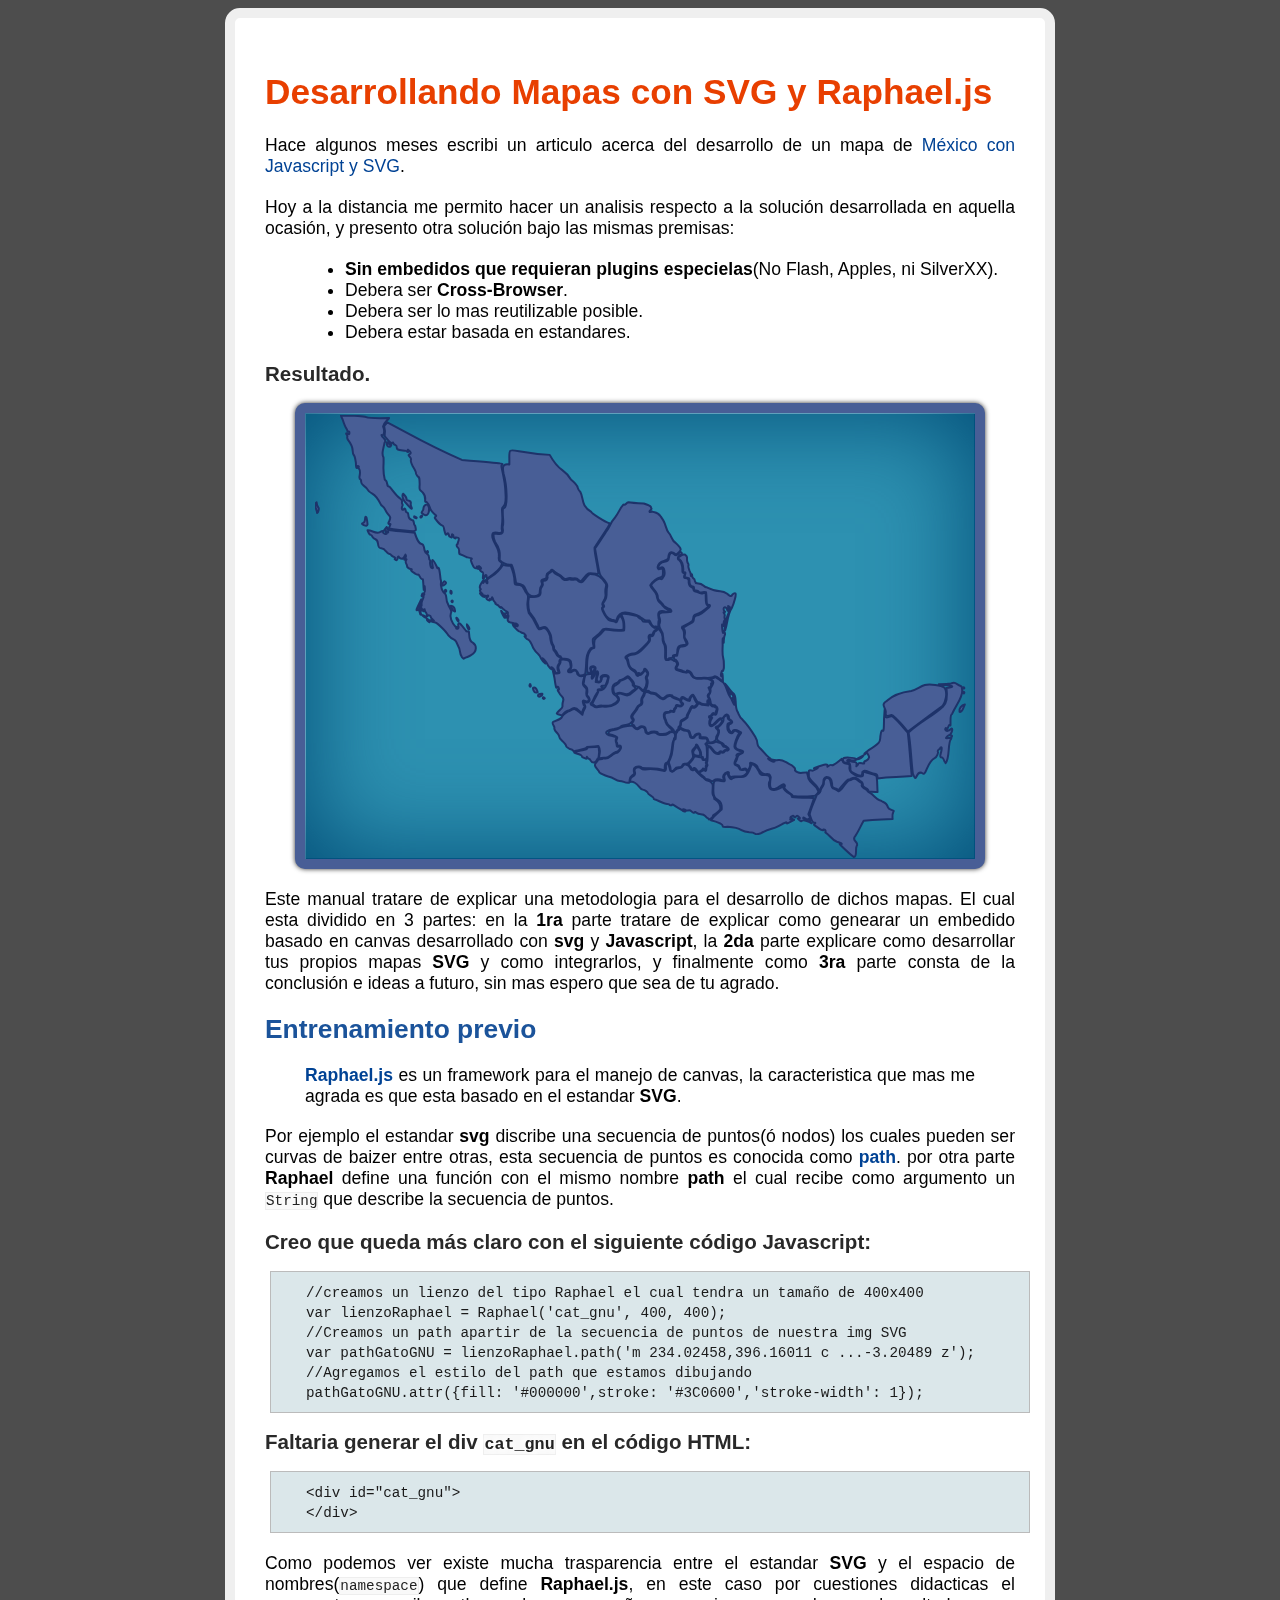
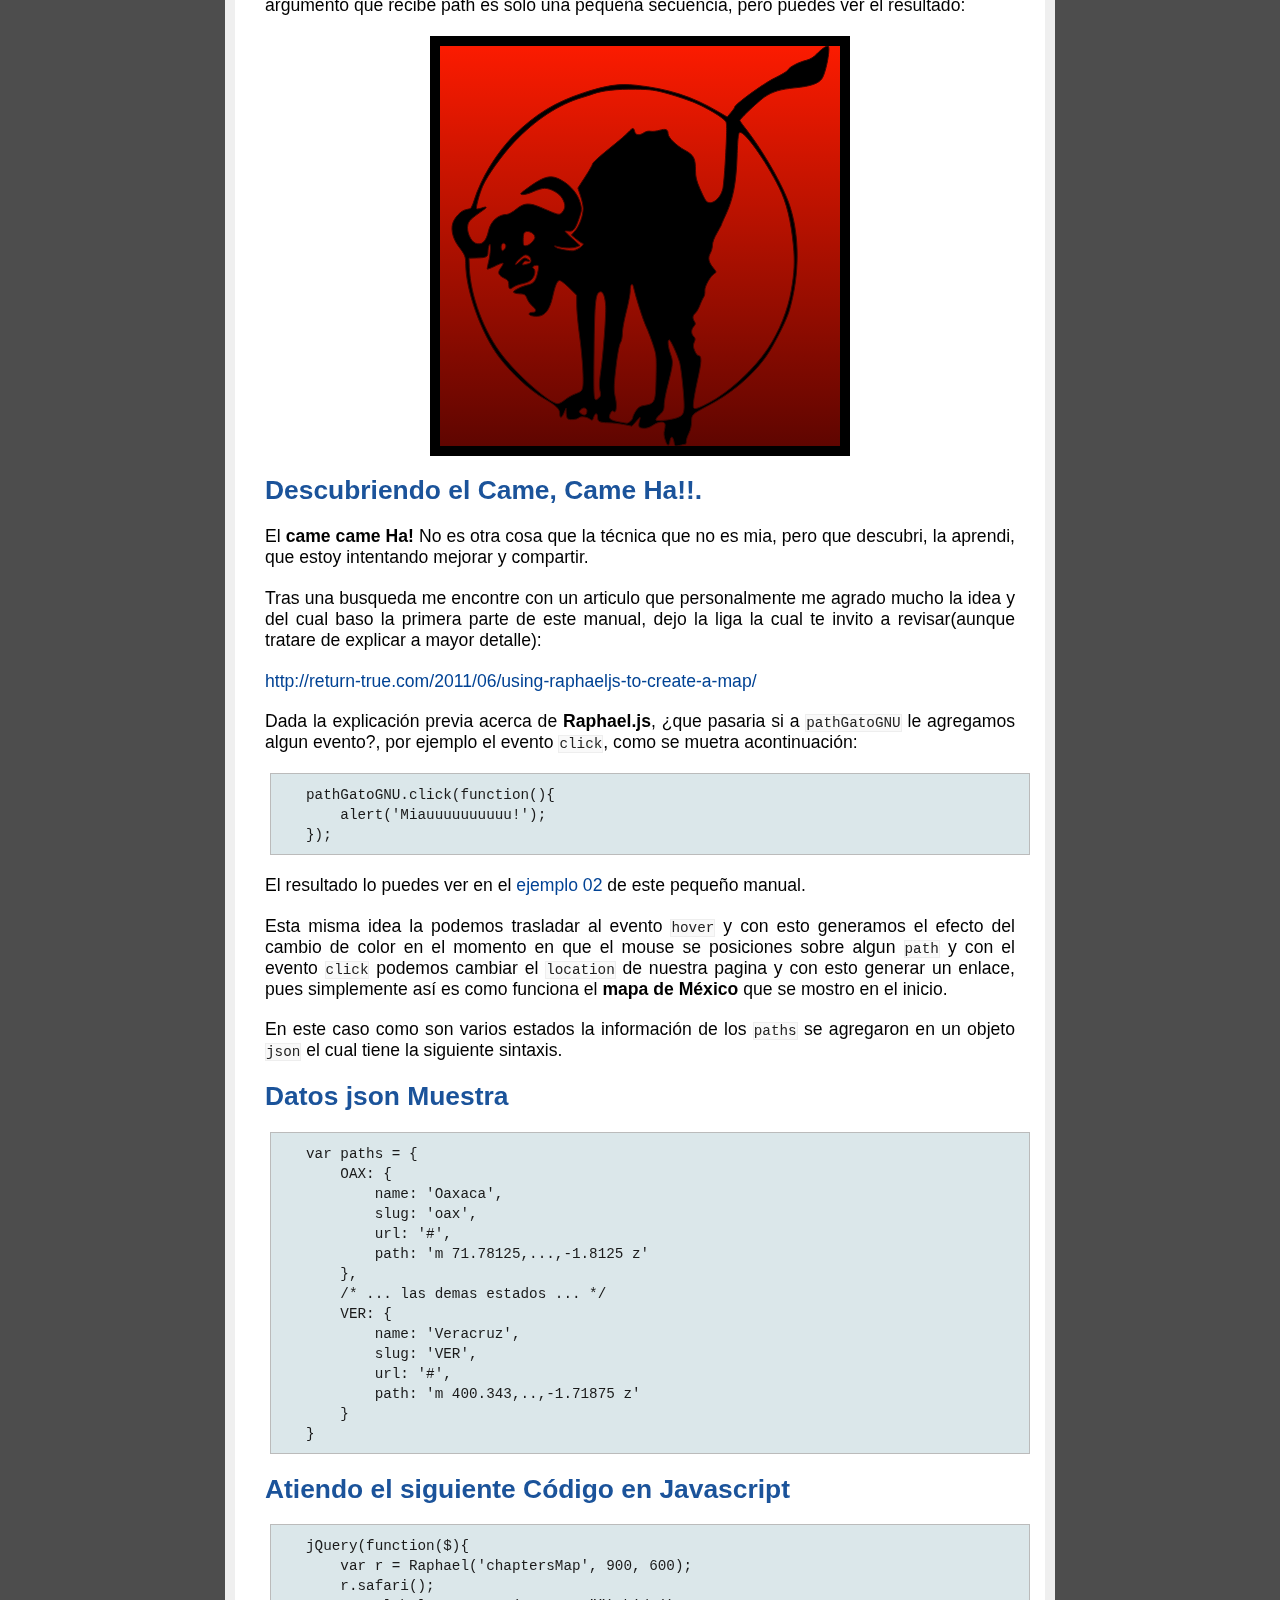
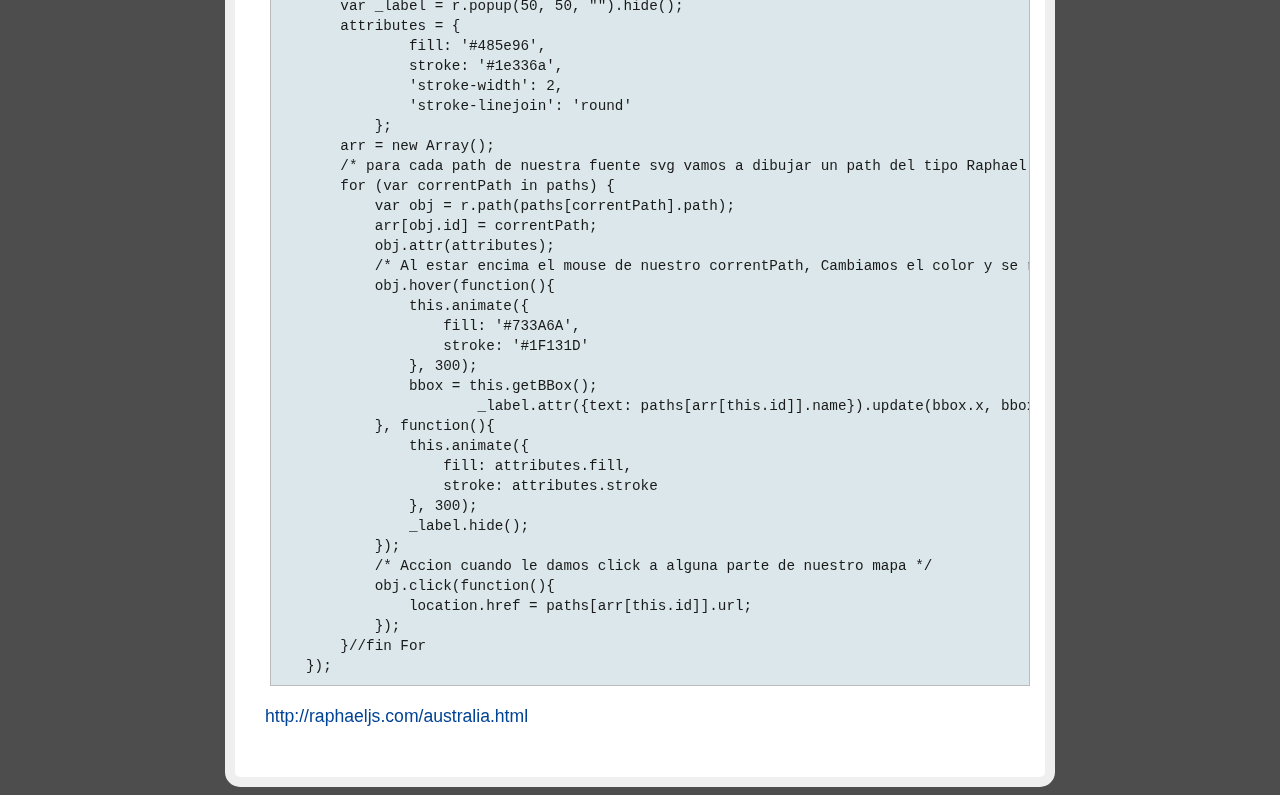
==== index.html @ c2be8119 "Empezando a redactar el manual" ====
<!DOCTYPE html>
<html>
<title>Haciendo mapas con SVG y Raphael.js</title>
<script type="text/javascript" src="js/jquery.min.js"></script>
<script type="text/javascript" src="js/raphael-min.js"></script>
<link rel="stylesheet" type="text/css" media="all" href="css/style.css" />
<!-- Mapa México -->
<script type="text/javascript" src="ejem01_map_mx/paths_mexico.js"></script>
<script type="text/javascript" src="ejem01_map_mx/init_mexico.js"></script>
<link rel="stylesheet" type="text/css" media="all" href="ejem01_map_mx/mapa_mexico.css" />

<!-- Animacion del gato -->
<script type="text/javascript" src="./ejemplo02/cat_gnu.js"></script>
<link rel="stylesheet" type="text/css" media="all" href="./ejemplo02/cat_gnu.css" />

</head>
<body>
<div id='content'>
<h1>Desarrollando Mapas con SVG y Raphael.js</h1>

<p>Hace algunos meses escribi un articulo acerca del desarrollo de un mapa de <a href="http://fitorec.wordpress.com/2011/04/11/mapa-de-mexico-con-svg-y-javascript-empotrado-en-html/">México con Javascript y SVG</a>.</p>

<p>Hoy a la distancia me permito hacer un analisis respecto a la solución desarrollada en aquella ocasión, y presento otra solución bajo las mismas premisas:</p>

<ul>
<li><strong>Sin embedidos que requieran plugins especielas</strong>(No Flash, Apples, ni SilverXX).</li>
<li>Debera ser <strong>Cross-Browser</strong>.</li>
<li>Debera ser lo mas reutilizable posible.</li>
<li>Debera estar basada en estandares.</li>
</ul>

<h3>Resultado.</h3>

<div id="mapa_mexico">
    <div id="chaptersMap">
    </div>
</div>

<p>Este manual tratare de explicar una metodologia para el desarrollo de dichos mapas. El cual esta dividido en 3 partes: en la <strong>1ra</strong> parte tratare de explicar como genearar un embedido basado en canvas desarrollado con <strong>svg</strong> y <strong>Javascript</strong>, la <strong>2da</strong> parte explicare como desarrollar tus propios mapas <strong>SVG</strong> y como integrarlos, y finalmente como <strong>3ra</strong> parte consta de la conclusión e ideas a futuro, sin mas espero que sea de tu agrado.</p>

<h2>Entrenamiento previo</h2>

<blockquote>
  <p><a href="http://raphaeljs.com/"><strong>Raphael.js</strong></a> es un framework para el manejo de canvas, la caracteristica  que mas me agrada es que esta basado en el estandar <strong>SVG</strong>.</p>
</blockquote>

<p>Por ejemplo el estandar <strong>svg</strong> discribe una secuencia de puntos(ó nodos) los cuales pueden ser curvas de baizer entre otras, esta secuencia de puntos es conocida como <a href="http://w3c.com/svg/path"><strong>path</strong></a>. por otra parte <strong>Raphael</strong> define una función con el mismo nombre <strong>path</strong> el cual recibe como argumento un <code>String</code> que describe la secuencia de puntos.</p>

<h3>Creo que queda más claro con el siguiente código Javascript:</h3>

<pre><code>//creamos un lienzo del tipo Raphael el cual tendra un tamaño de 400x400
var lienzoRaphael = Raphael('cat_gnu', 400, 400);
//Creamos un path apartir de la secuencia de puntos de nuestra img SVG
var pathGatoGNU = lienzoRaphael.path('m 234.02458,396.16011 c ...-3.20489 z');
//Agregamos el estilo del path que estamos dibujando
pathGatoGNU.attr({fill: '#000000',stroke: '#3C0600','stroke-width': 1});
</code></pre>

<h3>Faltaria generar el div <code>cat_gnu</code> en el código HTML:</h3>

<pre><code>&lt;div id="cat_gnu"&gt;
&lt;/div&gt;
</code></pre>

<p>Como podemos ver existe mucha trasparencia entre el estandar <strong>SVG</strong> y el espacio de nombres(<code>namespace</code>) que define <strong>Raphael.js</strong>, en este caso por cuestiones didacticas el argumento que recibe path es solo una pequeña secuencia, pero puedes ver el resultado:</p>

<div id="cat_gnu">
</div>

<h2>Descubriendo el Came, Came Ha!!.</h2>

<p>El <strong>came came Ha!</strong> No es otra cosa que la técnica que no es mia, pero  que descubri, la aprendi, que estoy intentando mejorar y compartir.</p>

<p>Tras una busqueda me encontre con un articulo que personalmente me agrado mucho la idea y del cual baso la primera parte de este manual, dejo la liga la cual te invito a revisar(aunque tratare de explicar a mayor detalle):</p>

<p><a href="http://return-true.com/2011/06/using-raphaeljs-to-create-a-map/">http://return-true.com/2011/06/using-raphaeljs-to-create-a-map/</a></p>

<p>Dada la explicación previa acerca de <strong>Raphael.js</strong>, ¿que pasaria si a <code>pathGatoGNU</code> le agregamos algun evento?, por ejemplo el evento <code>click</code>, como se muetra acontinuación:</p>

<pre><code>pathGatoGNU.click(function(){
    alert('Miauuuuuuuuuu!');
});
</code></pre>

<p>El resultado lo puedes ver en el <a href="./ejemplo02/index.html">ejemplo 02</a> de este pequeño manual.</p>

<p>Esta misma idea la podemos trasladar al evento <code>hover</code> y con esto generamos el efecto del cambio de color en el momento en que el mouse se posiciones sobre algun <code>path</code> y con el evento <code>click</code> podemos cambiar el <code>location</code> de nuestra pagina y con esto generar un enlace, pues simplemente así es como funciona el <strong>mapa de México</strong> que se mostro en el inicio.</p>

<p>En este caso como son varios estados la información de los <code>paths</code> se agregaron en un objeto <code>json</code> el cual tiene la siguiente sintaxis.</p>

<h2>Datos json Muestra</h2>

<pre><code>var paths = {
    OAX: {
        name: 'Oaxaca',
        slug: 'oax',
        url: '#',
        path: 'm 71.78125,...,-1.8125 z'
    },
    /* ... las demas estados ... */
    VER: {
        name: 'Veracruz',
        slug: 'VER',
        url: '#',
        path: 'm 400.343,..,-1.71875 z'
    }
}
</code></pre>

<h2>Atiendo el siguiente Código en Javascript</h2>

<pre><code>jQuery(function($){
    var r = Raphael('chaptersMap', 900, 600);
    r.safari();
    var _label = r.popup(50, 50, "").hide();
    attributes = {
            fill: '#485e96',
            stroke: '#1e336a',
            'stroke-width': 2,
            'stroke-linejoin': 'round'
        };
    arr = new Array();
    /* para cada path de nuestra fuente svg vamos a dibujar un path del tipo Raphael */
    for (var correntPath in paths) {
        var obj = r.path(paths[correntPath].path);
        arr[obj.id] = correntPath;
        obj.attr(attributes);
        /* Al estar encima el mouse de nuestro correntPath, Cambiamos el color y se restablece cuando se deja */
        obj.hover(function(){
            this.animate({
                fill: '#733A6A',
                stroke: '#1F131D'
            }, 300);
            bbox = this.getBBox();
                    _label.attr({text: paths[arr[this.id]].name}).update(bbox.x, bbox.y + bbox.height/2, bbox.width).toFront().show();
        }, function(){
            this.animate({
                fill: attributes.fill,
                stroke: attributes.stroke
            }, 300);
            _label.hide();
        });
        /* Accion cuando le damos click a alguna parte de nuestro mapa */
        obj.click(function(){
            location.href = paths[arr[this.id]].url;
        });
    }//fin For
});
</code></pre>

<p><a href="http://raphaeljs.com/australia.html">http://raphaeljs.com/australia.html</a></p>

</div>
</body>
</html>
---- css/style.css ----
html, address,
blockquote,
body, dd, div,
dl, dt, fieldset, form,
frame, frameset,
h1, h2, h3, h4,
h5, h6, noframes,
ol, p, ul, center,
dir, hr, menu, pre   { display: block; unicode-bidi: embed }
li              { display: list-item }
head            { display: none }
table           { display: table }
tr              { display: table-row }
thead           { display: table-header-group }
tbody           { display: table-row-group }
tfoot           { display: table-footer-group }
col             { display: table-column }
colgroup        { display: table-column-group }
td, th          { display: table-cell }
caption         { display: table-caption }
th              { font-weight: bolder; text-align: center }
caption         { text-align: center }
body            { margin: 8px }
h1              { font-size: 2em; margin: .67em 0 }
h2              { font-size: 1.5em; margin: .75em 0 }
h3              { font-size: 1.17em; margin: .83em 0 }
h4, p,
blockquote, ul,
fieldset, form,
ol, dl, dir,
menu            { margin: 1.12em 0 }
h5              { font-size: .83em; margin: 1.5em 0 }
h6              { font-size: .75em; margin: 1.67em 0 }
h1, h2, h3, h4,
h5, h6, b,
strong          { font-weight: bolder }
blockquote      { margin-left: 40px; margin-right: 40px }
i, cite, em,
var, address    { font-style: italic }
pre, tt, code,
kbd, samp       { font-family: monospace }
pre             { white-space: pre }
button, textarea,
input, select   { display: inline-block }
big             { font-size: 1.17em }
small, sub, sup { font-size: .83em }
sub             { vertical-align: sub }
sup             { vertical-align: super }
table           { border-spacing: 2px; }
thead, tbody,
tfoot           { vertical-align: middle }
td, th, tr      { vertical-align: inherit }
s, strike, del  { text-decoration: line-through }
hr              { border: 1px inset }
ol, ul, dir,
menu, dd        { margin-left: 40px }
ol              { list-style-type: decimal }
ol ul, ul ol,
ul ul, ol ol    { margin-top: 0; margin-bottom: 0 }
u, ins          { text-decoration: underline }
br:before       { content: "\A"; white-space: pre-line }
center          { text-align: center }
:link, :visited { text-decoration: none }
:focus          { outline: thin dotted invert }

/* Begin bidirectionality settings (do not change) */
BDO[DIR="ltr"]  { direction: ltr; unicode-bidi: bidi-override }
BDO[DIR="rtl"]  { direction: rtl; unicode-bidi: bidi-override }

*[DIR="ltr"]    { direction: ltr; unicode-bidi: embed }
*[DIR="rtl"]    { direction: rtl; unicode-bidi: embed }

@media print {
  h1            { page-break-before: always }
  h1, h2, h3,
  h4, h5, h6    { page-break-after: avoid }
  ul, ol, dl    { page-break-before: avoid }
}

/* @group Reset */
body{
	background: #4D4D4D;
	color: #000;
	font-family: rial,helvetica,sans-serif;
	font-size: 1.1em;
	text-align: justify;
	width: 95% ;
	margin-left: auto ;
	margin-right: auto ;
}
a{
	text-decoration: none;
	color: #004294;
}
a:hover{
	color: #942500;
}
h1,h2,h3,h4,h5,h6 {
	font-family: sans-serif;
	color: #E83F00;
	text-shadow: #FFF 3px 3px 5px, #FFF -3px -3px 5px;
}

h2 {
	color: #1B539A;
}

h3,h4,h5,h6{
	color: #292929;
}
/* #----------------- */
del{
	color: #BFBFBF; 
}
cite{
	color: #4D4D4D;
	background: #FFFDD1;
	font-family: sans-serif;
}
p{
	text-align: justify;
}
em{
	background: RGBA(255,255,255,0.2);
	padding: 0 5px 0 5px;
	color: #111;
}

/* -------------------------class of pre-format--------------------------------- */
pre{
  background: #DBE7EA;
  font-family:"Bitstream Vera Sans Mono",Monaco,"Lucida Console",monospace;
  margin: 10px 5px;
  padding:10px 10px 10px 35px;
  color: #1A1A1A;
  border: 1px solid #bbb;
  width: 95%;
  overflow: auto;
  white-space: pre;
}
pre:hover{
	background-color: #d6f1f9;
}

.shellcode {
  background: #1A1A1A;
  color: #00FF08;
}
.shellcode:hover {
  background: #101010;
  color: #61FF00;
}

.php {
  background: #F3F3F3;
  color: #1A1A1A;
}
.php:hover{ background-color: white }

div#content{
	width: 750px;
	margin: auto;
	background: #fff;
	padding: 30px;
	-moz-border-radius: 15px;
	border-radius: 15px;
	border: 10px #efefef solid;
}

.get-code {
	font-size: 1.5em;
	padding: 0.2em 1em 0.2em 1em;
	text-align: center;
	color: #FFF;
	text-decoration:none;
	cursor:pointer;
	border-radius:5px;
	-moz-border-radius:5px;
	-webkit-border-radius:5px;
	border: #FFF 1px solid;
	border-bottom-color: #ccc;
	-moz-box-shadow: 0 0 7px #bbb;
	-webkit-box-shadow: 0 0 7px #bbb;
	box-shadow: 0 0 7px #bbb;
	text-shadow: -1px -1px 20px #004910, 1px 1px 1px #053A0F,-1px -1px 1px #053A0F;
	background-color:#14A22E;
	background: -moz-linear-gradient(100% 100% 135deg, #14A22E, #0EC423);
	background: -webkit-gradient(linear, 0% 0%, 0% 100%, from(#14A22E), to(#0EC423));
}
.get-code:hover {
	color:white;
	text-shadow: -1px -1px 20px #7C0000, 1px 1px 1px #D90900,-1px -1px 1px #D90900;
	background-color:#FF4B42;
	background: -moz-linear-gradient(100% 100% 135deg, #FF4B42, #ff5f57);
	background: -webkit-gradient(linear, 0% 0%, 0% 100%, from(#C1C1C1), to(#eaeaea));
}
p code, h2 code,h3 code,h4 code,h5 code,h6 code{
	background:#f9f9f9;
	border:1px solid #eee;
	color:#222;
}
---- ejem01_map_mx/mapa_mexico.css ----
#mapa_mexico {
	border:10px solid #485e96;
	background: #2d91b1;
	filter: progid:DXImageTransform.Microsoft.gradient( startColorstr='#FF5000', endColorstr='#C01106',GradientType=0 );
	-webkit-box-shadow:inset 0 0px 100px #004B75,inset 0 1px 0 #BAEFFF,inset 1px 0 0 #BAEFFF,inset 0 -1px 0 #056093,inset -1px 0 0 #056093,0 0 5px #333;
	-moz-box-shadow:inset 0 0px 100px #004B75,inset 0 1px 0 #BAEFFF,inset 1px 0 0 #BAEFFF,inset 0 -1px 0 #056093,inset -1px 0 0 #056093,0 0 5px red;
	-ms-box-shadow:inset 0 0px 100px #004B75,inset 0 1px 0 #BAEFFF,inset 1px 0 0 #BAEFFF,inset 0 -1px 0 #056093,inset -1px 0 0 #056093,0 0 5px #333;
	-o-box-shadow:inset 0 0px 100px #004B75,inset 0 1px 0 #BAEFFF,inset 1px 0 0 #BAEFFF,inset 0 -1px 0 #056093,inset -1px 0 0 #056093,0 0 5px #333;
	box-shadow:inset 0 0px 100px #004B75,inset 0 1px 0 #BAEFFF,inset 1px 0 0 #BAEFFF,inset 0 -1px 0 #056093,inset -1px 0 0 #056093,0 0 5px #333;
	width:650px;
	height:442px;
	margin:auto;
	padding:2px 10px;
	-moz-border-radius:10px;
	-webkit-border-radius:10px;
	-o-border-radius:10px;
	border-radius:10px;
}
---- ejemplo02/cat_gnu.css ----
#cat_gnu{
	width:400px;
	height:400px;
	border: 10px solid #000;
	background: #FB1B00;
	background-repeat: repeat-x;
	background-image: -moz-linear-gradient(top, #FB1B00, #5F0500);
	background-image: -ms-linear-gradient(top, #FB1B00, #5F0500);
	background-image: -webkit-gradient(linear, left top, left bottom, from(#FB1B00), to(#5F0500));
	background-image: -webkit-linear-gradient(top, #FB1B00, #5F0500);
	background-image: -o-linear-gradient(top, #FB1B00, #5F0500);
	background-image: linear-gradient(top, #FB1B00, #5F0500);
	filter: progid:DXImageTransform.Microsoft.gradient( startColorstr='#FB1B00', endColorstr='#5F0500',GradientType=0 );
	margin:auto;
}
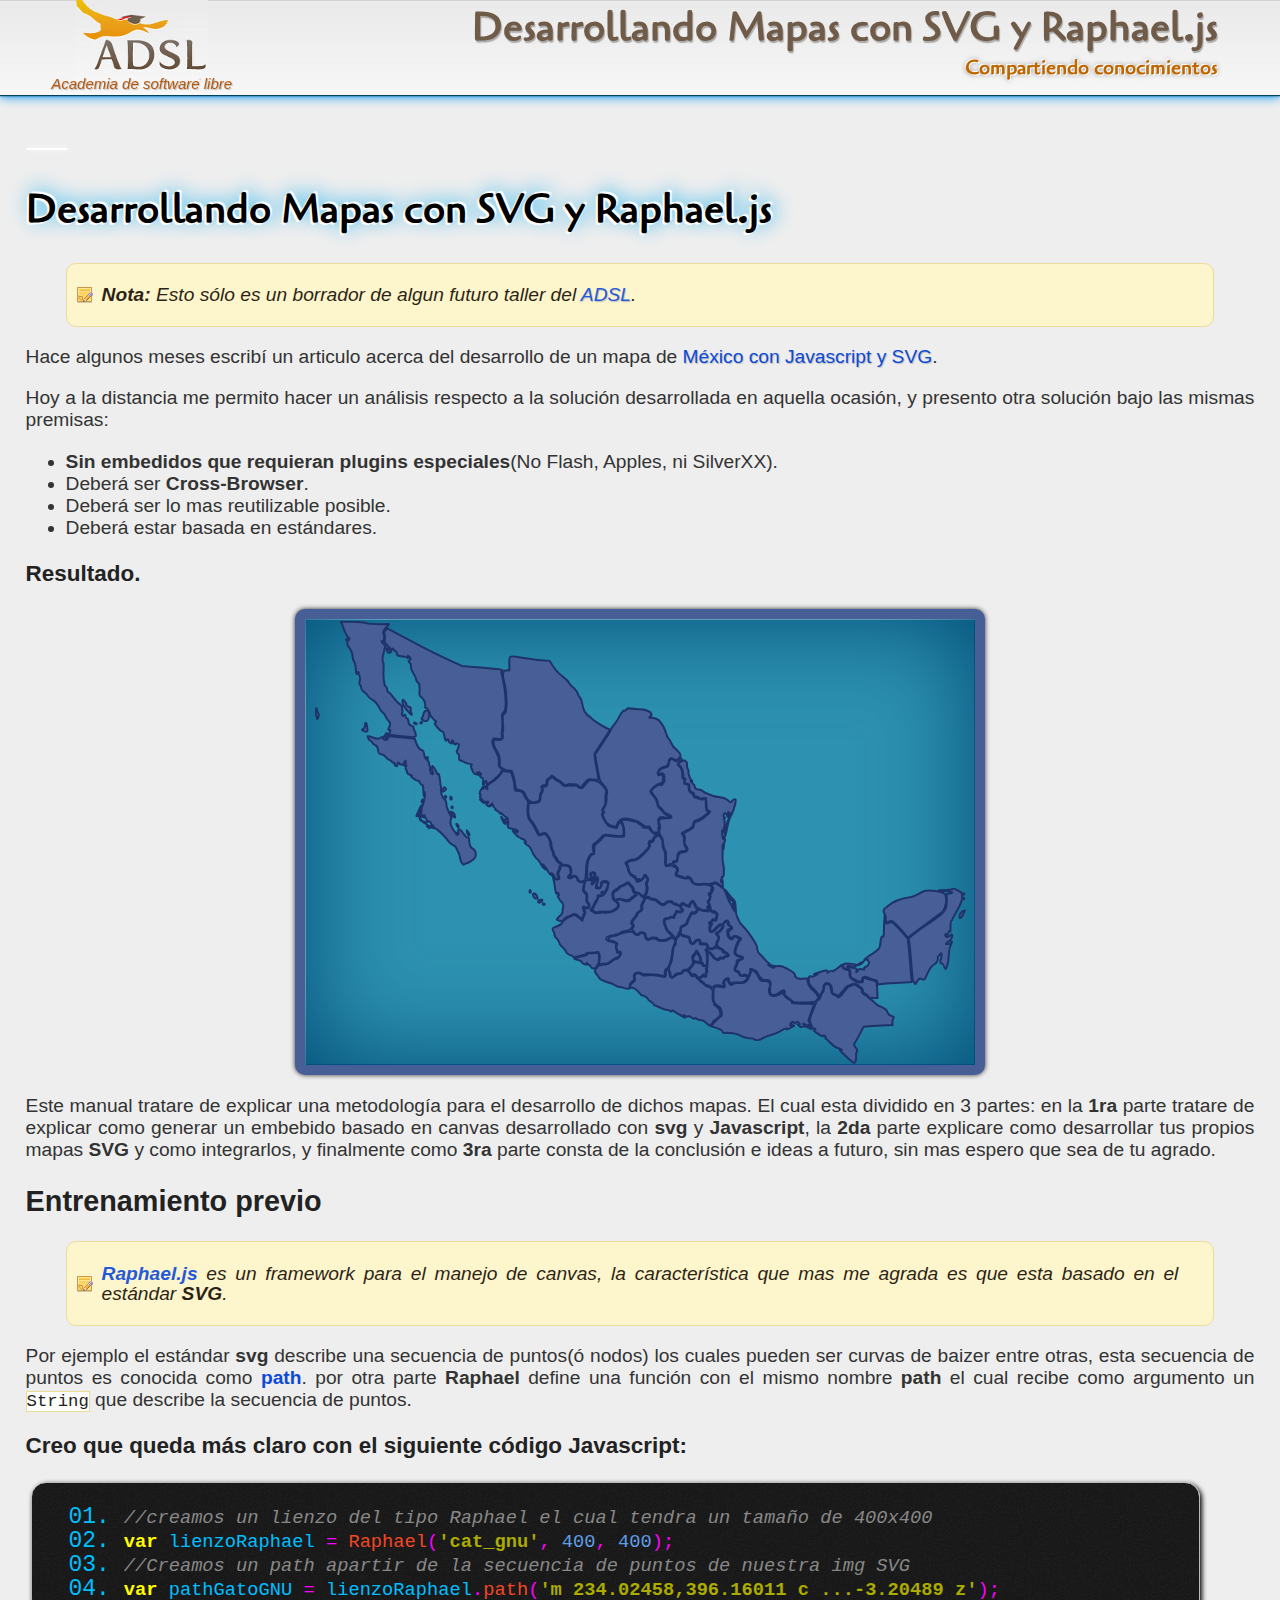
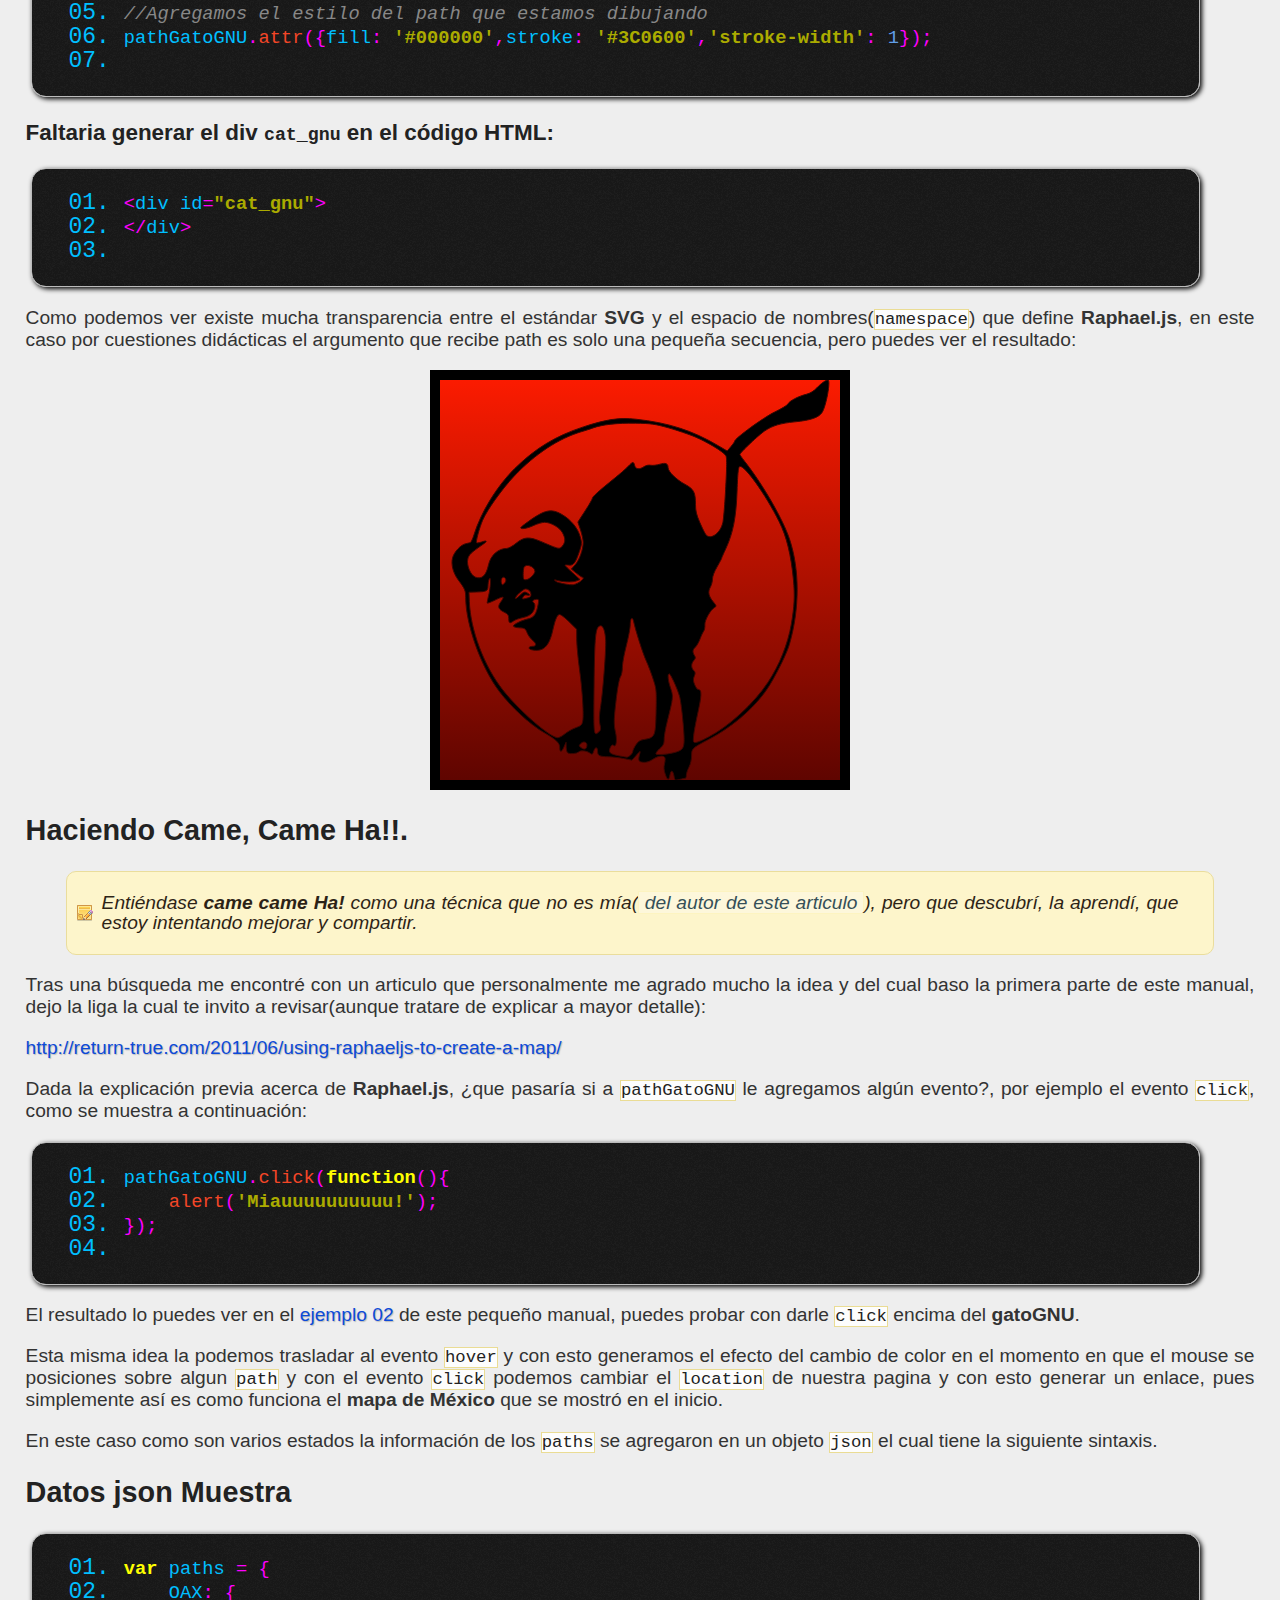
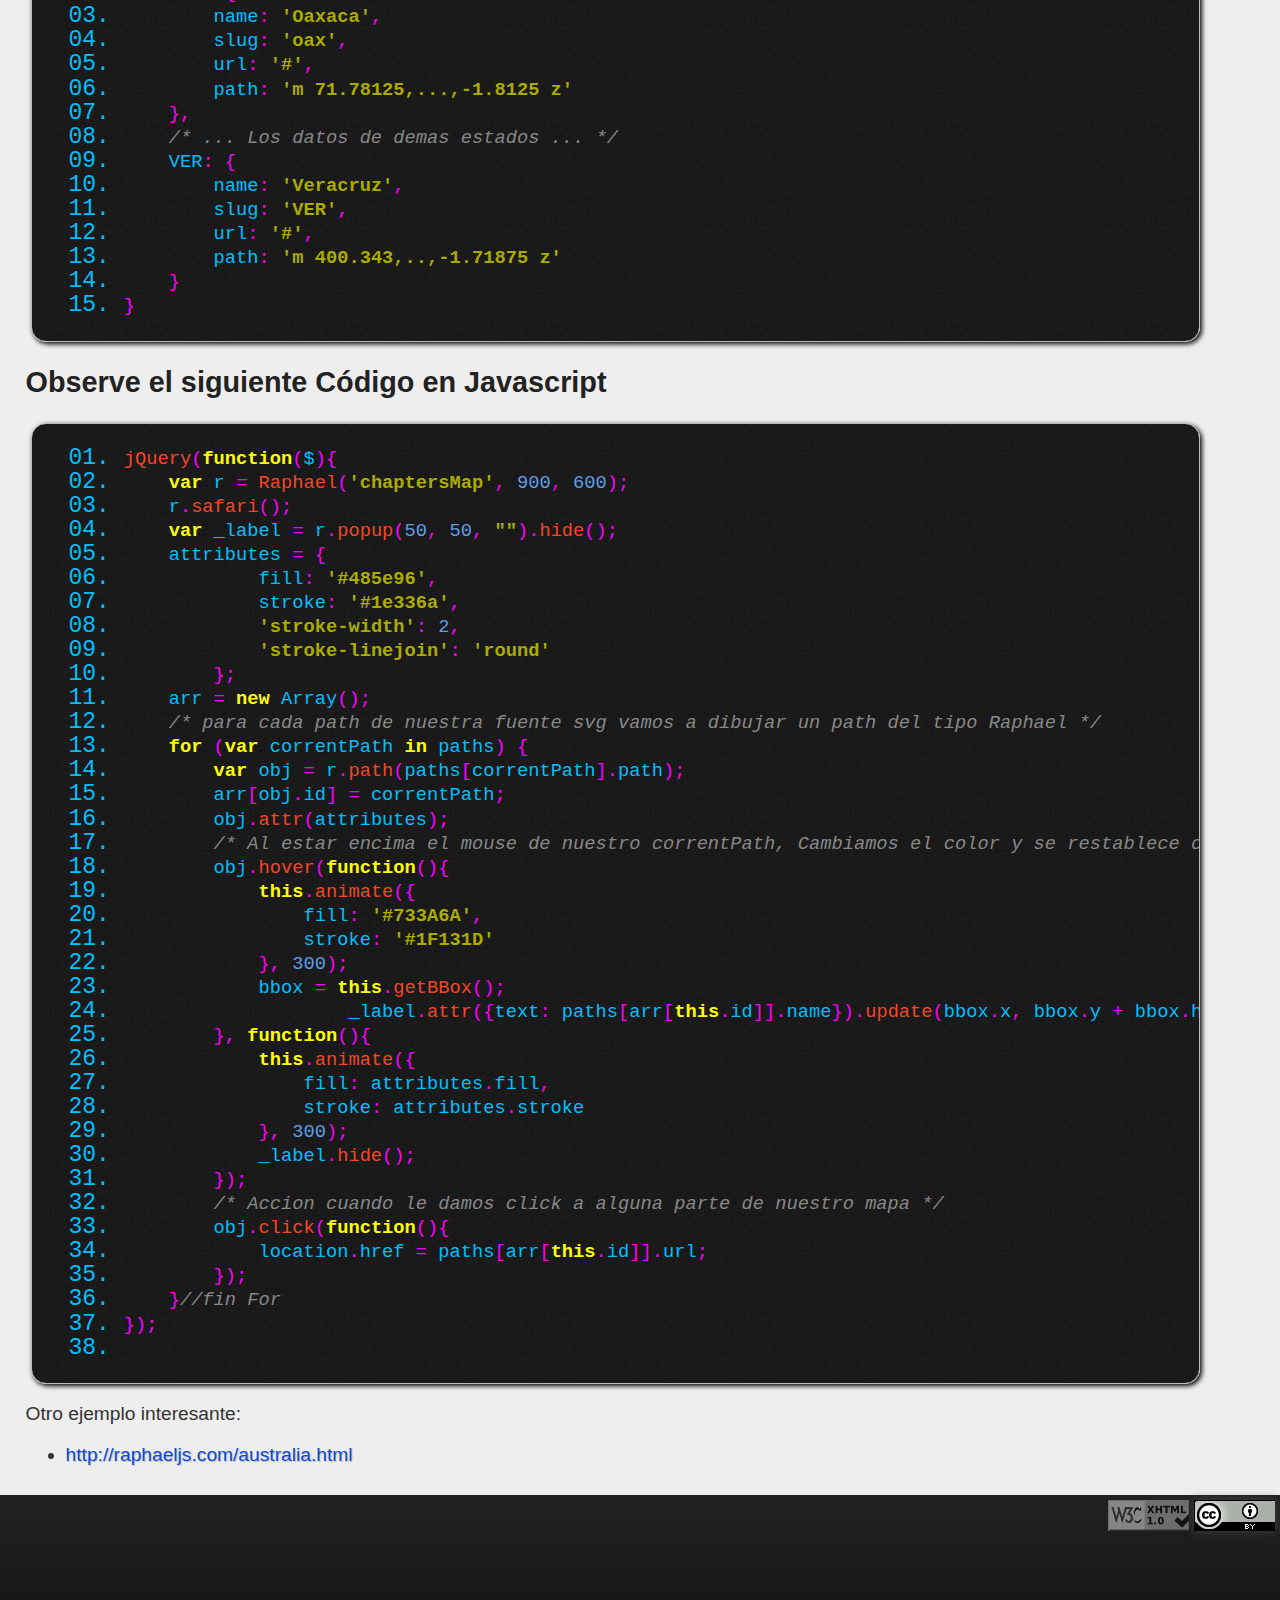
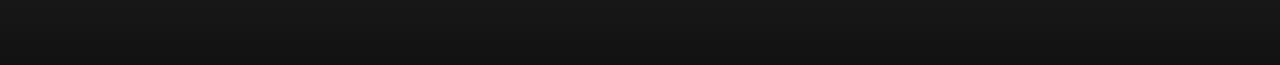
==== commit 9b4d1d96: "creando tutorial para la web" ====
--- a/index.html
+++ b/index.html
@@ -1,32 +1,68 @@
-<!DOCTYPE html>
-<html>
-<title>Haciendo mapas con SVG y Raphael.js</title>
-<script type="text/javascript" src="js/jquery.min.js"></script>
-<script type="text/javascript" src="js/raphael-min.js"></script>
-<link rel="stylesheet" type="text/css" media="all" href="css/style.css" />
-<!-- Mapa México -->
-<script type="text/javascript" src="ejem01_map_mx/paths_mexico.js"></script>
-<script type="text/javascript" src="ejem01_map_mx/init_mexico.js"></script>
-<link rel="stylesheet" type="text/css" media="all" href="ejem01_map_mx/mapa_mexico.css" />
-
-<!-- Animacion del gato -->
-<script type="text/javascript" src="./ejemplo02/cat_gnu.js"></script>
-<link rel="stylesheet" type="text/css" media="all" href="./ejemplo02/cat_gnu.css" />
-
+<!DOCTYPE html PUBLIC "-//W3C//DTD XHTML 1.0 Strict//EN"
+"http://www.w3.org/TR/xhtml1/DTD/xhtml1-strict.dtd">
+<html xmlns="http://www.w3.org/1999/xhtml" xml:lang="en" lang="en">
+<head>
+<title>Desarrollando Mapas con SVG y Raphael.js</title>
+<meta http-equiv="content-type" content="text/html;charset=utf-8" />
+	<link rel="stylesheet" type="text/css" href="./css/style.css" />
+	<link rel="stylesheet" type="text/css" href="./css/jquery.snippet.css" />
+	<link rel='icon' type='image/png' href='./img/favicon.png' />
+	<script type='text/javascript' src='./js/jquery-1.7.2.js'></script>
+	<script type='text/javascript' src='./js/jquery.snippet.js'></script>
+	
+	<script type="text/javascript" src="js/raphael-min.js"></script>
+	<link rel="stylesheet" type="text/css" media="all" href="css/style.css" />
+	<!-- Mapa México -->
+	<script type="text/javascript" src="ejem01_map_mx/paths_mexico.js"></script>
+	<script type="text/javascript" src="ejem01_map_mx/init_mexico.js"></script>
+	<link rel="stylesheet" type="text/css" media="all" href="ejem01_map_mx/mapa_mexico.css" />
+	<!-- Animacion del gato -->
+	<script type="text/javascript" src="./ejemplo02/cat_gnu.js"></script>
+	<link rel="stylesheet" type="text/css" media="all" href="./ejemplo02/cat_gnu.css" />
+	
+	<script type='text/javascript'>
+	pageConf	= {fileName:'/index.html', sesion:0, num_sesiones:5};
+  var _gaq = _gaq || [];
+  _gaq.push(['_setAccount', 'UA-33125186-1']);
+  _gaq.push(['_trackPageview']);
+
+  (function() {
+    var ga = document.createElement('script'); ga.type = 'text/javascript'; ga.async = true;
+    ga.src = ('https:' == document.location.protocol ? 'https://ssl' : 'http://www') + '.google-analytics.com/ga.js';
+    var s = document.getElementsByTagName('script')[0]; s.parentNode.insertBefore(ga, s);
+  })();
+</script>
+<script  type="text/javascript">
+$(function() {
+	$("pre").snippet("javascript", {style:'darkness'});
+});
+</script>
 </head>
 <body>
+<div id='head'>
+	<a href='http://www.adsl.org.mx/' id='logoADSL'>Academia de software libre</a>
+	<h1>
+		<a id='link_principal' href='./index.html'>Desarrollando Mapas con SVG y Raphael.js</a><br />
+		<span id='descripcion'>Compartiendo conocimientos</span>
+	</h1>
+</div>
 <div id='content'>
+<div id='tabla_contenidos'></div>
 <h1>Desarrollando Mapas con SVG y Raphael.js</h1>
 
-<p>Hace algunos meses escribi un articulo acerca del desarrollo de un mapa de <a href="http://fitorec.wordpress.com/2011/04/11/mapa-de-mexico-con-svg-y-javascript-empotrado-en-html/">México con Javascript y SVG</a>.</p>
-
-<p>Hoy a la distancia me permito hacer un analisis respecto a la solución desarrollada en aquella ocasión, y presento otra solución bajo las mismas premisas:</p>
+<blockquote>
+  <p><strong>Nota:</strong> Esto sólo es un borrador de algun futuro taller del <a href="http://adsl.org.mx/">ADSL</a>.</p>
+</blockquote>
+
+<p>Hace algunos meses escribí un articulo acerca del desarrollo de un mapa de <a href="http://fitorec.wordpress.com/2011/04/11/mapa-de-mexico-con-svg-y-javascript-empotrado-en-html/">México con Javascript y SVG</a>.</p>
+
+<p>Hoy a la distancia me permito hacer un análisis respecto a la solución desarrollada en aquella ocasión, y presento otra solución bajo las mismas premisas:</p>
 
 <ul>
-<li><strong>Sin embedidos que requieran plugins especielas</strong>(No Flash, Apples, ni SilverXX).</li>
-<li>Debera ser <strong>Cross-Browser</strong>.</li>
-<li>Debera ser lo mas reutilizable posible.</li>
-<li>Debera estar basada en estandares.</li>
+<li><strong>Sin embedidos que requieran plugins especiales</strong>(No Flash, Apples, ni SilverXX).</li>
+<li>Deberá ser <strong>Cross-Browser</strong>.</li>
+<li>Deberá ser lo mas reutilizable posible.</li>
+<li>Deberá estar basada en estándares.</li>
 </ul>
 
 <h3>Resultado.</h3>
@@ -36,15 +72,15 @@
     </div>
 </div>
 
-<p>Este manual tratare de explicar una metodologia para el desarrollo de dichos mapas. El cual esta dividido en 3 partes: en la <strong>1ra</strong> parte tratare de explicar como genearar un embedido basado en canvas desarrollado con <strong>svg</strong> y <strong>Javascript</strong>, la <strong>2da</strong> parte explicare como desarrollar tus propios mapas <strong>SVG</strong> y como integrarlos, y finalmente como <strong>3ra</strong> parte consta de la conclusión e ideas a futuro, sin mas espero que sea de tu agrado.</p>
+<p>Este manual tratare de explicar una metodología para el desarrollo de dichos mapas. El cual esta dividido en 3 partes: en la <strong>1ra</strong> parte tratare de explicar como generar un embebido basado en canvas desarrollado con <strong>svg</strong> y <strong>Javascript</strong>, la <strong>2da</strong> parte explicare como desarrollar tus propios mapas <strong>SVG</strong> y como integrarlos, y finalmente como <strong>3ra</strong> parte consta de la conclusión e ideas a futuro, sin mas espero que sea de tu agrado.</p>
 
 <h2>Entrenamiento previo</h2>
 
 <blockquote>
-  <p><a href="http://raphaeljs.com/"><strong>Raphael.js</strong></a> es un framework para el manejo de canvas, la caracteristica  que mas me agrada es que esta basado en el estandar <strong>SVG</strong>.</p>
+  <p><a href="http://raphaeljs.com/"><strong>Raphael.js</strong></a> es un framework para el manejo de canvas, la característica  que mas me agrada es que esta basado en el estándar <strong>SVG</strong>.</p>
 </blockquote>
 
-<p>Por ejemplo el estandar <strong>svg</strong> discribe una secuencia de puntos(ó nodos) los cuales pueden ser curvas de baizer entre otras, esta secuencia de puntos es conocida como <a href="http://w3c.com/svg/path"><strong>path</strong></a>. por otra parte <strong>Raphael</strong> define una función con el mismo nombre <strong>path</strong> el cual recibe como argumento un <code>String</code> que describe la secuencia de puntos.</p>
+<p>Por ejemplo el estándar <strong>svg</strong> describe una secuencia de puntos(ó nodos) los cuales pueden ser curvas de baizer entre otras, esta secuencia de puntos es conocida como <a href="http://w3c.com/svg/path"><strong>path</strong></a>. por otra parte <strong>Raphael</strong> define una función con el mismo nombre <strong>path</strong> el cual recibe como argumento un <code>String</code> que describe la secuencia de puntos.</p>
 
 <h3>Creo que queda más claro con el siguiente código Javascript:</h3>
 
@@ -62,29 +98,31 @@
 &lt;/div&gt;
 </code></pre>
 
-<p>Como podemos ver existe mucha trasparencia entre el estandar <strong>SVG</strong> y el espacio de nombres(<code>namespace</code>) que define <strong>Raphael.js</strong>, en este caso por cuestiones didacticas el argumento que recibe path es solo una pequeña secuencia, pero puedes ver el resultado:</p>
+<p>Como podemos ver existe mucha transparencia entre el estándar <strong>SVG</strong> y el espacio de nombres(<code>namespace</code>) que define <strong>Raphael.js</strong>, en este caso por cuestiones didácticas el argumento que recibe path es solo una pequeña secuencia, pero puedes ver el resultado:</p>
 
 <div id="cat_gnu">
 </div>
 
-<h2>Descubriendo el Came, Came Ha!!.</h2>
-
-<p>El <strong>came came Ha!</strong> No es otra cosa que la técnica que no es mia, pero  que descubri, la aprendi, que estoy intentando mejorar y compartir.</p>
-
-<p>Tras una busqueda me encontre con un articulo que personalmente me agrado mucho la idea y del cual baso la primera parte de este manual, dejo la liga la cual te invito a revisar(aunque tratare de explicar a mayor detalle):</p>
+<h2>Haciendo Came, Came Ha!!.</h2>
+
+<blockquote>
+  <p>Entiéndase <strong>came came Ha!</strong> como una técnica que no es mía(<em>del autor de este articulo</em>), pero  que descubrí, la aprendí, que estoy intentando mejorar y compartir.</p>
+</blockquote>
+
+<p>Tras una búsqueda me encontré con un articulo que personalmente me agrado mucho la idea y del cual baso la primera parte de este manual, dejo la liga la cual te invito a revisar(aunque tratare de explicar a mayor detalle):</p>
 
 <p><a href="http://return-true.com/2011/06/using-raphaeljs-to-create-a-map/">http://return-true.com/2011/06/using-raphaeljs-to-create-a-map/</a></p>
 
-<p>Dada la explicación previa acerca de <strong>Raphael.js</strong>, ¿que pasaria si a <code>pathGatoGNU</code> le agregamos algun evento?, por ejemplo el evento <code>click</code>, como se muetra acontinuación:</p>
+<p>Dada la explicación previa acerca de <strong>Raphael.js</strong>, ¿que pasaría si a <code>pathGatoGNU</code> le agregamos algún evento?, por ejemplo el evento <code>click</code>, como se muestra a continuación:</p>
 
 <pre><code>pathGatoGNU.click(function(){
     alert('Miauuuuuuuuuu!');
 });
 </code></pre>
 
-<p>El resultado lo puedes ver en el <a href="./ejemplo02/index.html">ejemplo 02</a> de este pequeño manual.</p>
-
-<p>Esta misma idea la podemos trasladar al evento <code>hover</code> y con esto generamos el efecto del cambio de color en el momento en que el mouse se posiciones sobre algun <code>path</code> y con el evento <code>click</code> podemos cambiar el <code>location</code> de nuestra pagina y con esto generar un enlace, pues simplemente así es como funciona el <strong>mapa de México</strong> que se mostro en el inicio.</p>
+<p>El resultado lo puedes ver en el <a href="./ejemplo02/index.html">ejemplo 02</a> de este pequeño manual, puedes probar con darle <code>click</code> encima del <strong>gatoGNU</strong>.</p>
+
+<p>Esta misma idea la podemos trasladar al evento <code>hover</code> y con esto generamos el efecto del cambio de color en el momento en que el mouse se posiciones sobre algun <code>path</code> y con el evento <code>click</code> podemos cambiar el <code>location</code> de nuestra pagina y con esto generar un enlace, pues simplemente así es como funciona el <strong>mapa de México</strong> que se mostró en el inicio.</p>
 
 <p>En este caso como son varios estados la información de los <code>paths</code> se agregaron en un objeto <code>json</code> el cual tiene la siguiente sintaxis.</p>
 
@@ -97,17 +135,16 @@
         url: '#',
         path: 'm 71.78125,...,-1.8125 z'
     },
-    /* ... las demas estados ... */
+    /* ... Los datos de demas estados ... */
     VER: {
         name: 'Veracruz',
         slug: 'VER',
         url: '#',
         path: 'm 400.343,..,-1.71875 z'
     }
-}
-</code></pre>
-
-<h2>Atiendo el siguiente Código en Javascript</h2>
+}</code></pre>
+
+<h2>Observe el siguiente Código en Javascript</h2>
 
 <pre><code>jQuery(function($){
     var r = Raphael('chaptersMap', 900, 600);
@@ -148,8 +185,17 @@
 });
 </code></pre>
 
-<p><a href="http://raphaeljs.com/australia.html">http://raphaeljs.com/australia.html</a></p>
-
+<p>Otro ejemplo interesante:</p>
+
+<ul>
+<li><a href="http://raphaeljs.com/australia.html">http://raphaeljs.com/australia.html</a></li>
+</ul>
+</div><!-- end content -->
+<div id="pie_pagina">
+	<div id="agradecimientos">
+		<a class="copy" rel="license" href="http://creativecommons.org/licenses/by/2.5/mx/">&nbsp;</a>
+    <a class="xhtml-valido" href="http://validator.w3.org/check?uri=referer">&nbsp;</a>
+	</div>
 </div>
 </body>
 </html>
--- a/css/style.css
+++ b/css/style.css
@@ -1,134 +1,69 @@
-html, address,
-blockquote,
-body, dd, div,
-dl, dt, fieldset, form,
-frame, frameset,
-h1, h2, h3, h4,
-h5, h6, noframes,
-ol, p, ul, center,
-dir, hr, menu, pre   { display: block; unicode-bidi: embed }
-li              { display: list-item }
-head            { display: none }
-table           { display: table }
-tr              { display: table-row }
-thead           { display: table-header-group }
-tbody           { display: table-row-group }
-tfoot           { display: table-footer-group }
-col             { display: table-column }
-colgroup        { display: table-column-group }
-td, th          { display: table-cell }
-caption         { display: table-caption }
-th              { font-weight: bolder; text-align: center }
-caption         { text-align: center }
-body            { margin: 8px }
-h1              { font-size: 2em; margin: .67em 0 }
-h2              { font-size: 1.5em; margin: .75em 0 }
-h3              { font-size: 1.17em; margin: .83em 0 }
-h4, p,
-blockquote, ul,
-fieldset, form,
-ol, dl, dir,
-menu            { margin: 1.12em 0 }
-h5              { font-size: .83em; margin: 1.5em 0 }
-h6              { font-size: .75em; margin: 1.67em 0 }
-h1, h2, h3, h4,
-h5, h6, b,
-strong          { font-weight: bolder }
-blockquote      { margin-left: 40px; margin-right: 40px }
-i, cite, em,
-var, address    { font-style: italic }
-pre, tt, code,
-kbd, samp       { font-family: monospace }
-pre             { white-space: pre }
-button, textarea,
-input, select   { display: inline-block }
-big             { font-size: 1.17em }
-small, sub, sup { font-size: .83em }
-sub             { vertical-align: sub }
-sup             { vertical-align: super }
-table           { border-spacing: 2px; }
-thead, tbody,
-tfoot           { vertical-align: middle }
-td, th, tr      { vertical-align: inherit }
-s, strike, del  { text-decoration: line-through }
-hr              { border: 1px inset }
-ol, ul, dir,
-menu, dd        { margin-left: 40px }
-ol              { list-style-type: decimal }
-ol ul, ul ol,
-ul ul, ol ol    { margin-top: 0; margin-bottom: 0 }
-u, ins          { text-decoration: underline }
-br:before       { content: "\A"; white-space: pre-line }
-center          { text-align: center }
-:link, :visited { text-decoration: none }
-:focus          { outline: thin dotted invert }
-
-/* Begin bidirectionality settings (do not change) */
-BDO[DIR="ltr"]  { direction: ltr; unicode-bidi: bidi-override }
-BDO[DIR="rtl"]  { direction: rtl; unicode-bidi: bidi-override }
-
-*[DIR="ltr"]    { direction: ltr; unicode-bidi: embed }
-*[DIR="rtl"]    { direction: rtl; unicode-bidi: embed }
-
-@media print {
-  h1            { page-break-before: always }
-  h1, h2, h3,
-  h4, h5, h6    { page-break-after: avoid }
-  ul, ol, dl    { page-break-before: avoid }
-}
-
-/* @group Reset */
+@import url("version_impresa.css") screen;
+
+div{border:0;padding:0;}
 body{
-	background: #4D4D4D;
-	color: #000;
-	font-family: rial,helvetica,sans-serif;
-	font-size: 1.1em;
-	text-align: justify;
-	width: 95% ;
-	margin-left: auto ;
-	margin-right: auto ;
+	background:#2A2A2A;
+	font-family: sans-serif;
+	margin:0;
+	padding:0;
+	font-size:1.2em;
+	text-shadow:1px 1px 0 #FFF,-1px -1px 0 #FFF,0 0 5px #999;
+	color:#333;
+	min-width:700px;
+}
+@font-face {
+	font-family: "neuropol";
+	src: url(./../img/neuropol.ttf) format("truetype");
+}
+@font-face {
+	font-family: "Cagliostro-Regular";
+	src: url(Cagliostro-Regular.ttf) format("truetype");
 }
 a{
 	text-decoration: none;
-	color: #004294;
+	text-shadow:1px 1px 1px #BBB;
+	color: #0C4AD8;
+}
+em{
+	color:#233E48;
+	background:#F2F2F2;
+	border:1px solid #E6E6E6;
+	padding:0 0.3em;
 }
 a:hover{
-	color: #942500;
-}
-h1,h2,h3,h4,h5,h6 {
-	font-family: sans-serif;
-	color: #E83F00;
-	text-shadow: #FFF 3px 3px 5px, #FFF -3px -3px 5px;
-}
-
-h2 {
-	color: #1B539A;
-}
-
-h3,h4,h5,h6{
-	color: #292929;
-}
-/* #----------------- */
-del{
-	color: #BFBFBF; 
-}
-cite{
-	color: #4D4D4D;
-	background: #FFFDD1;
-	font-family: sans-serif;
-}
-p{
-	text-align: justify;
-}
-em{
-	background: RGBA(255,255,255,0.2);
-	padding: 0 5px 0 5px;
-	color: #111;
-}
-
-/* -------------------------class of pre-format--------------------------------- */
+	text-shadow:-1px 2px 1px #FFF,1px -2px 1px #FFF,0 0 5px #001B9C;
+	color:#FF253C;
+}
+ul{
+	list-style-image: url(../img/flecha.png);
+}
+li a{
+	padding-right:5px;
+	padding-left:0;
+}
+li a:hover{
+	padding-right:0;
+	padding-left:5px;
+}
+ul ul{
+	list-style-image: url(../img/ul_nivel_2.gif);
+}
+li > a > strong{ color: #5E1CA7; }
+ul ul li > a > strong{color: #0C4AD8;}
+
+img{
+	margin: 0;
+}
+h1{
+	text-shadow:2px -2px 1px #FFF,-2px 2px 1px #FFF,3px -3px 20px #0AE;
+	font-size:40px;
+	font-family:Cagliostro-Regular;
+	color: #000;
+}
+h2,h3,h4,h5,h6{color:#222;}
+/* section code */
 pre{
-  background: #DBE7EA;
+  background: #E5E5E5;
   font-family:"Bitstream Vera Sans Mono",Monaco,"Lucida Console",monospace;
   margin: 10px 5px;
   padding:10px 10px 10px 35px;
@@ -137,65 +72,362 @@
   width: 95%;
   overflow: auto;
   white-space: pre;
-}
-pre:hover{
-	background-color: #d6f1f9;
-}
-
-.shellcode {
-  background: #1A1A1A;
+  opacity:0.9;
+  -moz-border-radius: 10px;
+	-webkit-border-radius: 10px;
+	-o-border-radius: 10px;
+	border-radius: 10px;
+	text-shadow:none;
+}
+p code{
+	background:#fdfdfd;
+	font-family:"Bitstream Vera Sans Mono",Monaco,"Lucida Console",monospace;
+	font-size:0.9em;
+	border: 1px solid #ddd;
+	color:#222;
+	border: solid 1px #EADC94;
+}
+p{
+	text-align:justify;
+}
+blockquote {
+    background-image: url(../img/note.png);
+    background-position: 10px center;
+    background-repeat: no-repeat;
+    background-color: #FFF6C8;
+    font-size: 1em;
+    font-style: italic;
+    line-height: 20px;
+    padding:2px 35px;
+    text-align: left;
+    border: solid 1px #EADC94;
+		-moz-border-radius: 10px;
+		-webkit-border-radius: 10px;
+		-o-border-radius: 10px;
+		border-radius: 10px;
+		color: #170C00;
+		opacity:0.9;
+}
+blockquote em{
+	color:#233E48;
+	background:#FFF9D9;
+	border:1px solid #FFF5BD;
+	padding:0 0.3em;
+}
+blockquote p{
+  padding:0;
+  text-shadow:none;
+}
+tr:nth-child(2n) {
+  background:#EEE;
+}
+tr:hover{
+	background:#FFF3D4;
+}
+/*****************************************************************************************
+ ********************************* layout section ****************************************
+*****************************************************************************************/
+#head{
+	width:96%;
+	min-width:700px;
+	height:95px;
+	background: #EEE URL(../img/header_bg.jpg) repeat-x;
+	padding:0 2%;
+	z-index:2;
+	margin:0 Auto 0 Auto;
+	position:fixed;
+	-webkit-box-shadow: inset 0 1px 0 #7A7A7A;
+	-moz-box-shadow: inset 0 1px 0 #7A7A7A;
+	-ms-box-shadow: inset 0 1px 0 #7A7A7A;
+	-o-box-shadow: inset 0 1px 0 #7A7A7A;
+	box-shadow:0 1px 0 #00425A,0 1px 2px #004D8B, 0 2px 10px #0D99F3;
+}
+#logoADSL{
+	position:absolute;
+	width:190px;
+	display:block;
+	margin:-10px 0 0 2%;
+	background: URL(../img/logo_ADSL.jpg) 25px 0 no-repeat;
+	color:#b6580e;
+	padding-top:85px;
+	height:15px;
+	font-size:15px;
+	text-aling:center;
+	font-style:italic;
+	border:none;
+}
+#head h1{float:right; padding-right:3%;margin:0}
+
+#head h1 a#link_principal:hover{
+	color:#999;
+	text-shadow: 1px 2px 0 #FFF, -2px -2px 3px #FFF,0 0 80px #003F5F;
+}
+#head h1 a#link_principal{
+	color:#705b48;
+	font-family:"Cagliostro-Regular";
+	text-shadow:1px 2px 1px #AAA;
+}
+#head h1 span#descripcion{
+	font-size:0.5em;
+	display:block;
+	float:right;
+	color:#BE6700;
+	text-shadow:1px 1px 0 #FFF,-1px -1px 1px #FFF,0 0 5px #777;
+}
+#content{
+	width: 96%;
+	padding: 5px 2% 10px 2%;
+	background:#EEE;
+	margin:Auto;
+	-webkit-box-shadow:0 2px 15px #aaa;
+	-moz-box-shadow:0 2px 15px #aaa;
+	-ms-box-shadow:0 2px 15px #aaa;
+	-o-box-shadow:0 2px 15px #aaa;
+	box-shadow:0 2px 15px #aaa;
+	padding-top:133px;
+}
+#content #inner-content{
+	background:#fff;
+	text-align:justify;
+	padding:0 10px 10px 10px;
+}
+.shell {
+	background-image: url(../img/shell.gif);
+  background-position: 10px center;
+  background-repeat: no-repeat;
+  background-color: #111;
   color: #00FF08;
-}
-.shellcode:hover {
-  background: #101010;
-  color: #61FF00;
-}
-
-.php {
-  background: #F3F3F3;
-  color: #1A1A1A;
-}
-.php:hover{ background-color: white }
-
-div#content{
-	width: 750px;
-	margin: auto;
-	background: #fff;
-	padding: 30px;
-	-moz-border-radius: 15px;
-	border-radius: 15px;
-	border: 10px #efefef solid;
-}
-
-.get-code {
-	font-size: 1.5em;
-	padding: 0.2em 1em 0.2em 1em;
-	text-align: center;
-	color: #FFF;
-	text-decoration:none;
-	cursor:pointer;
-	border-radius:5px;
-	-moz-border-radius:5px;
-	-webkit-border-radius:5px;
-	border: #FFF 1px solid;
-	border-bottom-color: #ccc;
-	-moz-box-shadow: 0 0 7px #bbb;
-	-webkit-box-shadow: 0 0 7px #bbb;
-	box-shadow: 0 0 7px #bbb;
-	text-shadow: -1px -1px 20px #004910, 1px 1px 1px #053A0F,-1px -1px 1px #053A0F;
-	background-color:#14A22E;
-	background: -moz-linear-gradient(100% 100% 135deg, #14A22E, #0EC423);
-	background: -webkit-gradient(linear, 0% 0%, 0% 100%, from(#14A22E), to(#0EC423));
-}
-.get-code:hover {
-	color:white;
-	text-shadow: -1px -1px 20px #7C0000, 1px 1px 1px #D90900,-1px -1px 1px #D90900;
-	background-color:#FF4B42;
-	background: -moz-linear-gradient(100% 100% 135deg, #FF4B42, #ff5f57);
-	background: -webkit-gradient(linear, 0% 0%, 0% 100%, from(#C1C1C1), to(#eaeaea));
-}
-p code, h2 code,h3 code,h4 code,h5 code,h6 code{
-	background:#f9f9f9;
-	border:1px solid #eee;
-	color:#222;
-}
+  text-shadow:1px 1px 1px #000,-1px -1px 1px #000;
+  opacity:0.9;
+}
+
+blockquote:hover,
+.shell:hover,
+pre:hover
+{
+	opacity:1;
+	-webkit-box-shadow:0 2px 15px #ccc;
+	-moz-box-shadow:0 2px 15px #ccc;
+	-ms-box-shadow:0 2px 15px #ccc;
+	-o-box-shadow:0 2px 15px #ccc;
+	box-shadow:0 2px 15px #ccc;
+}
+
+#pie_pagina{
+	width: 100%;
+	min-width: 700px;
+	margin:0 auto 0 auto;
+	background: #FF5000;
+	background-repeat: repeat-x;
+	background-image: -moz-linear-gradient(top, #222, #111);
+	background-image: -ms-linear-gradient(top, #222, #111);
+	background-image: -webkit-gradient(linear, left top, left bottom, from(#FF5000), to(#C01106));
+	background-image: -webkit-linear-gradient(top, #222, #111);
+	background-image: -o-linear-gradient(top, #222, #111);
+	background-image: linear-gradient(top, #222, #111);
+	filter: progid:DXImageTransform.Microsoft.gradient( startColorstr='#222', endColorstr='#111',GradientType=0 );
+	height:170px;
+}
+
+#agradecimientos {
+	float:right;
+	padding: 5px;
+	text-shadow:1px 1px 1px #000,0 0 5px #000;
+}
+
+#agradecimientos h2{
+	color: rgba(0,0,0,0.7);
+	margin:25px 0 20px 0;
+	font-size: 1.2em;
+	text-shadow:0 1px 2px rgba(255,255,255,0.1);
+}
+#agradecimientos span{
+	font-size:0.8em;
+	color:#555;
+}
+#agradecimientos ul li{ display: inline; float:right; margin-bottom:10px;}
+#agradecimientos ul li a{
+	padding: 5px;
+	margin-left: 10px;
+	background-image: -moz-linear-gradient(top, #262626, #161616);
+	background-image: -ms-linear-gradient(top, #262626, #161616);
+	background-image: -webkit-linear-gradient(top, #262626, #161616);
+	background-image: -o-linear-gradient(top, #262626, #161616);
+	background-image: linear-gradient(top, #262626, #161616);
+	filter: progid:DXImageTransform.Microsoft.gradient( startColorstr='#262626', endColorstr='#161616',GradientType=0 );
+	border:1px solid rgba(0,0,0,0.5);
+	color:#FFF;
+	text-shadow:-2px -2px 2px #000;
+	-moz-border-radius:10px;
+	-webkit-border-radius:10px;
+	-o-border-radius:10px;
+	border-radius:10px;
+	-webkit-box-shadow: 1px 1px 1px #000;
+	-moz-box-shadow: 1px 1px 1px #000;
+	-ms-box-shadow: 1px 1px 1px #000;
+	-o-box-shadow: 1px 1px 1px #000;
+	box-shadow: 1px 1px 1px #000;
+}
+
+#agradecimientos ul li a:hover{
+	background-image: -moz-linear-gradient(top, #111, #000);
+	background-image: -ms-linear-gradient(top, #111, #000);
+	background-image: -webkit-linear-gradient(top, #111, #000);
+	background-image: -o-linear-gradient(top, #111, #000);
+	background-image: linear-gradient(top, #111, #000);
+	-webkit-box-shadow: 1px 1px 2px #444;
+	-moz-box-shadow: 1px 1px 2px #444;
+	-ms-box-shadow: 1px 1px 2px #444;
+	-o-box-shadow: 1px 1px 2px #444;
+	box-shadow: 1px 1px 2px #444;
+}
+#agradecimientos  a.xhtml-valido,
+#agradecimientos  a.copy
+{
+	width:81px;
+	height:31px;
+	background-image:url(../img/xhtml_valido.png);
+	background-color:#000;
+	opacity:0.5;
+}
+#agradecimientos  a{
+	float:right;
+}
+#agradecimientos  a.xhtml-valido:hover,
+#agradecimientos  a.copy
+{
+	opacity:1;
+	-webkit-box-shadow:0 0 10px #444;
+	-moz-box-shadow:0 0 10px #444;
+	-ms-box-shadow:0 0 10px #444;
+	-o-box-shadow:0 0 10px #444;
+	box-shadow:0 0 10px #444;
+}
+#agradecimientos a.copy{background-image:url(../img/creativecommons88x31.png); margin-left: 5px}
+.sh_javascript, .snippet-formatted, .sh_sourceCode{
+	opacity:1;
+	-moz-border-radius:none;
+	-webkit-border-radius:none;
+	-o-border-radius:none;
+	border-radius:none;
+}
+.snippet-wrap .snippet-menu pre, .snippet-wrap .snippet-hide pre { box-shadow:none;padding:0;
+}
+.snippet-menu:{ text-align: right;}
+th{
+	color:#FF8A00;
+	text-shadow:1px 1px 2px #000;
+	background: #444;
+	background-repeat: repeat-x;
+	background-image: -moz-linear-gradient(top, #444, #111);
+	background-image: -ms-linear-gradient(top, #444, #111);
+	background-image: -webkit-gradient(linear, left top, left bottom, from(#444), to(#111));
+	background-image: -webkit-linear-gradient(top, #444, #111);
+	background-image: -o-linear-gradient(top, #444, #111);
+	background-image: linear-gradient(top, #444, #111);
+	filter: progid:DXImageTransform.Microsoft.gradient( startColorstr='#444', endColorstr='#111',GradientType=0 );
+}
+input, textarea {
+    clear: both;
+    font-family: "frutiger linotype","lucida grande","verdana",sans-serif;
+    font-size:2em;
+    padding: 1%;
+    width: 98%;
+}
+.sh_html, .snippet-formatted, .sh_sourceCode{
+	padding:0;
+}
+
+div#tabla_contenidos{
+	background:#C2D4E7;
+	display: inline-block;
+	padding: 0 20px;
+	-moz-border-radius:10px;
+	-webkit-border-radius:10px;
+	-o-border-radius:10px;
+	border-radius:10px;
+	border:1px solid #FFF;
+	-webkit-box-shadow:inset 0 0 3px #46698C,inset 0 0 20px #90AECD,0 0 5px #FFF;
+	-moz-box-shadow:inset 0 0 3px #46698C,inset 0 0 20px #90AECD,0 0 5px #FFF;
+	-ms-box-shadow:inset 0 0 3px #46698C,inset 0 0 20px #90AECD,0 0 5px #FFF;
+	-o-box-shadow:inset 0 0 3px #46698C,inset 0 0 20px #90AECD,0 0 5px #FFF;
+	box-shadow:inset 0 0 3px #46698C,inset 0 0 20px #90AECD,0 0 5px #FFF;
+}
+#tabla_contenidos ol li{color: #3F0087}
+div.links_paginacion{
+	padding:5px;
+	text-align:right;
+}
+#tabla_contenidos a:hover{
+	text-shadow:-1px -1px 1px #F1F8FF,1px 1px 1px #F1F8FF,0 0 5px #25496D;
+}
+/*************************************************************/
+div.links_paginacion a:link,
+div.links_paginacion a:visited,
+a.button:link,
+a.button:visited,
+button,
+input[type=submit],
+input[type=button] {
+  border: 0;
+  color: white;
+  display: inline-block;
+  font: 600 16px/31px "Open Sans","Helvetica Neue",Arial,sans-serif;
+  height: 32px;
+  background-color:
+  #267CC2;
+  padding: 0 24px;
+  position: relative;
+  text-align: center;
+  text-decoration: none;
+  text-shadow: 0 1px 1px #18354D;
+  white-space: nowrap;
+  
+  -webkit-border-radius: .5em;
+  -moz-border-radius: .5em;
+  -ms-border-radius: .5em;
+  -o-border-radius: .5em;
+  border-radius: .5em;
+  box-shadow: 0 2px 1px rgba(0, 0, 0, .2), inset 0 -1px 0 rgba(0, 0, 0, .2), inset 0 1px 0 0 rgba(255, 255, 255, .2);
+  -moz-box-shadow: 0 2px 1px rgba(0,0,0,.2), inset 0 -1px 0 rgba(0,0,0,.2), inset 0 1px 0 0 rgba(255,255,255,.2);
+  -webkit-box-shadow: 0 2px 1px rgba(0, 0, 0, .2), inset 0 -1px 0 rgba(0, 0, 0, .2), inset 0 1px 0 0 rgba(255, 255, 255, .2);
+  background-color: #267CC2;
+  background-image: -webkit-gradient(linear,left bottom,left top,from(#42A5E1),to(#267CC2));
+  background-image: linear-gradient(#42A5E1, #267CC2);
+  background-image: -moz-linear-gradient(#42A5E1, #267CC2);
+  background-image: -webkit-linear-gradient(#42A5E1, #267CC2);
+  -moz-transition-property: -moz-box-shadow,-webkit-box-shadow,box-shadow,line-height;
+  -webkit-transition-property: -moz-box-shadow,-webkit-box-shadow,box-shadow,line-height;
+  transition-property: -moz-box-shadow,-webkit-box-shadow,box-shadow,line-height;
+  -moz-transition-duration: .2s,.2s,.2s,.2s;
+  -webkit-transition-duration: .2s,.2s,.2s,.2s;
+  transition-duration: .2s,.2s,.2s,.2s;
+}
+
+div.links_paginacion a:hover,
+div.links_paginacion a:focus,
+a.button:hover,
+a.button:focus,
+button:hover,
+button:focus,
+input[type=submit]:hover,
+input[type=button]:hover,
+input[type=submit]:focus,
+input[type=button]:focus {
+    box-shadow: 0 4px 1px rgba(0, 0, 0, 0.2), 0 -3px 0 rgba(0, 0, 0, 0.2) inset;
+  line-height: 28px;
+  text-decoration: none;
+}
+div.links_paginacion a:active,
+a.button:active, button.button:active {
+    box-shadow: inset 0 2px 0 0 rgba(0, 0, 0, .3), inset 0 12px 24px 6px rgba(0, 0, 0, .3), inset 0 0 2px 2px rgba(0, 0, 0, .3);
+  -moz-box-shadow: inset 0 2px 0 0 rgba(0,0,0,.2), inset 0 12px 24px 6px rgba(0,0,0,.2), inset 0 0 2px 2px rgba(0,0,0,.2);
+  -webkit-box-shadow: inset 0 2px 0 0 rgba(0, 0, 0, .3), inset 0 12px 24px 6px rgba(0, 0, 0, .3), inset 0 0 2px 2px rgba(0, 0, 0, .3);
+  -moz-transition-duration: .5s,.5s,.5s,.5s;
+  -webkit-transition-duration: .5s,.5s,.5s,.5s;
+  transition-duration: .5s,.5s,.5s,.5s;
+  line-height: 34px;
+}
+#chacoSamurai{
+float:right;
+}
--- a/css/style.css
+++ b/css/style.css
@@ -1,134 +1,69 @@
-html, address,
-blockquote,
-body, dd, div,
-dl, dt, fieldset, form,
-frame, frameset,
-h1, h2, h3, h4,
-h5, h6, noframes,
-ol, p, ul, center,
-dir, hr, menu, pre   { display: block; unicode-bidi: embed }
-li              { display: list-item }
-head            { display: none }
-table           { display: table }
-tr              { display: table-row }
-thead           { display: table-header-group }
-tbody           { display: table-row-group }
-tfoot           { display: table-footer-group }
-col             { display: table-column }
-colgroup        { display: table-column-group }
-td, th          { display: table-cell }
-caption         { display: table-caption }
-th              { font-weight: bolder; text-align: center }
-caption         { text-align: center }
-body            { margin: 8px }
-h1              { font-size: 2em; margin: .67em 0 }
-h2              { font-size: 1.5em; margin: .75em 0 }
-h3              { font-size: 1.17em; margin: .83em 0 }
-h4, p,
-blockquote, ul,
-fieldset, form,
-ol, dl, dir,
-menu            { margin: 1.12em 0 }
-h5              { font-size: .83em; margin: 1.5em 0 }
-h6              { font-size: .75em; margin: 1.67em 0 }
-h1, h2, h3, h4,
-h5, h6, b,
-strong          { font-weight: bolder }
-blockquote      { margin-left: 40px; margin-right: 40px }
-i, cite, em,
-var, address    { font-style: italic }
-pre, tt, code,
-kbd, samp       { font-family: monospace }
-pre             { white-space: pre }
-button, textarea,
-input, select   { display: inline-block }
-big             { font-size: 1.17em }
-small, sub, sup { font-size: .83em }
-sub             { vertical-align: sub }
-sup             { vertical-align: super }
-table           { border-spacing: 2px; }
-thead, tbody,
-tfoot           { vertical-align: middle }
-td, th, tr      { vertical-align: inherit }
-s, strike, del  { text-decoration: line-through }
-hr              { border: 1px inset }
-ol, ul, dir,
-menu, dd        { margin-left: 40px }
-ol              { list-style-type: decimal }
-ol ul, ul ol,
-ul ul, ol ol    { margin-top: 0; margin-bottom: 0 }
-u, ins          { text-decoration: underline }
-br:before       { content: "\A"; white-space: pre-line }
-center          { text-align: center }
-:link, :visited { text-decoration: none }
-:focus          { outline: thin dotted invert }
-
-/* Begin bidirectionality settings (do not change) */
-BDO[DIR="ltr"]  { direction: ltr; unicode-bidi: bidi-override }
-BDO[DIR="rtl"]  { direction: rtl; unicode-bidi: bidi-override }
-
-*[DIR="ltr"]    { direction: ltr; unicode-bidi: embed }
-*[DIR="rtl"]    { direction: rtl; unicode-bidi: embed }
-
-@media print {
-  h1            { page-break-before: always }
-  h1, h2, h3,
-  h4, h5, h6    { page-break-after: avoid }
-  ul, ol, dl    { page-break-before: avoid }
-}
-
-/* @group Reset */
+@import url("version_impresa.css") screen;
+
+div{border:0;padding:0;}
 body{
-	background: #4D4D4D;
-	color: #000;
-	font-family: rial,helvetica,sans-serif;
-	font-size: 1.1em;
-	text-align: justify;
-	width: 95% ;
-	margin-left: auto ;
-	margin-right: auto ;
+	background:#2A2A2A;
+	font-family: sans-serif;
+	margin:0;
+	padding:0;
+	font-size:1.2em;
+	text-shadow:1px 1px 0 #FFF,-1px -1px 0 #FFF,0 0 5px #999;
+	color:#333;
+	min-width:700px;
+}
+@font-face {
+	font-family: "neuropol";
+	src: url(./../img/neuropol.ttf) format("truetype");
+}
+@font-face {
+	font-family: "Cagliostro-Regular";
+	src: url(Cagliostro-Regular.ttf) format("truetype");
 }
 a{
 	text-decoration: none;
-	color: #004294;
+	text-shadow:1px 1px 1px #BBB;
+	color: #0C4AD8;
+}
+em{
+	color:#233E48;
+	background:#F2F2F2;
+	border:1px solid #E6E6E6;
+	padding:0 0.3em;
 }
 a:hover{
-	color: #942500;
-}
-h1,h2,h3,h4,h5,h6 {
-	font-family: sans-serif;
-	color: #E83F00;
-	text-shadow: #FFF 3px 3px 5px, #FFF -3px -3px 5px;
-}
-
-h2 {
-	color: #1B539A;
-}
-
-h3,h4,h5,h6{
-	color: #292929;
-}
-/* #----------------- */
-del{
-	color: #BFBFBF; 
-}
-cite{
-	color: #4D4D4D;
-	background: #FFFDD1;
-	font-family: sans-serif;
-}
-p{
-	text-align: justify;
-}
-em{
-	background: RGBA(255,255,255,0.2);
-	padding: 0 5px 0 5px;
-	color: #111;
-}
-
-/* -------------------------class of pre-format--------------------------------- */
+	text-shadow:-1px 2px 1px #FFF,1px -2px 1px #FFF,0 0 5px #001B9C;
+	color:#FF253C;
+}
+ul{
+	list-style-image: url(../img/flecha.png);
+}
+li a{
+	padding-right:5px;
+	padding-left:0;
+}
+li a:hover{
+	padding-right:0;
+	padding-left:5px;
+}
+ul ul{
+	list-style-image: url(../img/ul_nivel_2.gif);
+}
+li > a > strong{ color: #5E1CA7; }
+ul ul li > a > strong{color: #0C4AD8;}
+
+img{
+	margin: 0;
+}
+h1{
+	text-shadow:2px -2px 1px #FFF,-2px 2px 1px #FFF,3px -3px 20px #0AE;
+	font-size:40px;
+	font-family:Cagliostro-Regular;
+	color: #000;
+}
+h2,h3,h4,h5,h6{color:#222;}
+/* section code */
 pre{
-  background: #DBE7EA;
+  background: #E5E5E5;
   font-family:"Bitstream Vera Sans Mono",Monaco,"Lucida Console",monospace;
   margin: 10px 5px;
   padding:10px 10px 10px 35px;
@@ -137,65 +72,362 @@
   width: 95%;
   overflow: auto;
   white-space: pre;
-}
-pre:hover{
-	background-color: #d6f1f9;
-}
-
-.shellcode {
-  background: #1A1A1A;
+  opacity:0.9;
+  -moz-border-radius: 10px;
+	-webkit-border-radius: 10px;
+	-o-border-radius: 10px;
+	border-radius: 10px;
+	text-shadow:none;
+}
+p code{
+	background:#fdfdfd;
+	font-family:"Bitstream Vera Sans Mono",Monaco,"Lucida Console",monospace;
+	font-size:0.9em;
+	border: 1px solid #ddd;
+	color:#222;
+	border: solid 1px #EADC94;
+}
+p{
+	text-align:justify;
+}
+blockquote {
+    background-image: url(../img/note.png);
+    background-position: 10px center;
+    background-repeat: no-repeat;
+    background-color: #FFF6C8;
+    font-size: 1em;
+    font-style: italic;
+    line-height: 20px;
+    padding:2px 35px;
+    text-align: left;
+    border: solid 1px #EADC94;
+		-moz-border-radius: 10px;
+		-webkit-border-radius: 10px;
+		-o-border-radius: 10px;
+		border-radius: 10px;
+		color: #170C00;
+		opacity:0.9;
+}
+blockquote em{
+	color:#233E48;
+	background:#FFF9D9;
+	border:1px solid #FFF5BD;
+	padding:0 0.3em;
+}
+blockquote p{
+  padding:0;
+  text-shadow:none;
+}
+tr:nth-child(2n) {
+  background:#EEE;
+}
+tr:hover{
+	background:#FFF3D4;
+}
+/*****************************************************************************************
+ ********************************* layout section ****************************************
+*****************************************************************************************/
+#head{
+	width:96%;
+	min-width:700px;
+	height:95px;
+	background: #EEE URL(../img/header_bg.jpg) repeat-x;
+	padding:0 2%;
+	z-index:2;
+	margin:0 Auto 0 Auto;
+	position:fixed;
+	-webkit-box-shadow: inset 0 1px 0 #7A7A7A;
+	-moz-box-shadow: inset 0 1px 0 #7A7A7A;
+	-ms-box-shadow: inset 0 1px 0 #7A7A7A;
+	-o-box-shadow: inset 0 1px 0 #7A7A7A;
+	box-shadow:0 1px 0 #00425A,0 1px 2px #004D8B, 0 2px 10px #0D99F3;
+}
+#logoADSL{
+	position:absolute;
+	width:190px;
+	display:block;
+	margin:-10px 0 0 2%;
+	background: URL(../img/logo_ADSL.jpg) 25px 0 no-repeat;
+	color:#b6580e;
+	padding-top:85px;
+	height:15px;
+	font-size:15px;
+	text-aling:center;
+	font-style:italic;
+	border:none;
+}
+#head h1{float:right; padding-right:3%;margin:0}
+
+#head h1 a#link_principal:hover{
+	color:#999;
+	text-shadow: 1px 2px 0 #FFF, -2px -2px 3px #FFF,0 0 80px #003F5F;
+}
+#head h1 a#link_principal{
+	color:#705b48;
+	font-family:"Cagliostro-Regular";
+	text-shadow:1px 2px 1px #AAA;
+}
+#head h1 span#descripcion{
+	font-size:0.5em;
+	display:block;
+	float:right;
+	color:#BE6700;
+	text-shadow:1px 1px 0 #FFF,-1px -1px 1px #FFF,0 0 5px #777;
+}
+#content{
+	width: 96%;
+	padding: 5px 2% 10px 2%;
+	background:#EEE;
+	margin:Auto;
+	-webkit-box-shadow:0 2px 15px #aaa;
+	-moz-box-shadow:0 2px 15px #aaa;
+	-ms-box-shadow:0 2px 15px #aaa;
+	-o-box-shadow:0 2px 15px #aaa;
+	box-shadow:0 2px 15px #aaa;
+	padding-top:133px;
+}
+#content #inner-content{
+	background:#fff;
+	text-align:justify;
+	padding:0 10px 10px 10px;
+}
+.shell {
+	background-image: url(../img/shell.gif);
+  background-position: 10px center;
+  background-repeat: no-repeat;
+  background-color: #111;
   color: #00FF08;
-}
-.shellcode:hover {
-  background: #101010;
-  color: #61FF00;
-}
-
-.php {
-  background: #F3F3F3;
-  color: #1A1A1A;
-}
-.php:hover{ background-color: white }
-
-div#content{
-	width: 750px;
-	margin: auto;
-	background: #fff;
-	padding: 30px;
-	-moz-border-radius: 15px;
-	border-radius: 15px;
-	border: 10px #efefef solid;
-}
-
-.get-code {
-	font-size: 1.5em;
-	padding: 0.2em 1em 0.2em 1em;
-	text-align: center;
-	color: #FFF;
-	text-decoration:none;
-	cursor:pointer;
-	border-radius:5px;
-	-moz-border-radius:5px;
-	-webkit-border-radius:5px;
-	border: #FFF 1px solid;
-	border-bottom-color: #ccc;
-	-moz-box-shadow: 0 0 7px #bbb;
-	-webkit-box-shadow: 0 0 7px #bbb;
-	box-shadow: 0 0 7px #bbb;
-	text-shadow: -1px -1px 20px #004910, 1px 1px 1px #053A0F,-1px -1px 1px #053A0F;
-	background-color:#14A22E;
-	background: -moz-linear-gradient(100% 100% 135deg, #14A22E, #0EC423);
-	background: -webkit-gradient(linear, 0% 0%, 0% 100%, from(#14A22E), to(#0EC423));
-}
-.get-code:hover {
-	color:white;
-	text-shadow: -1px -1px 20px #7C0000, 1px 1px 1px #D90900,-1px -1px 1px #D90900;
-	background-color:#FF4B42;
-	background: -moz-linear-gradient(100% 100% 135deg, #FF4B42, #ff5f57);
-	background: -webkit-gradient(linear, 0% 0%, 0% 100%, from(#C1C1C1), to(#eaeaea));
-}
-p code, h2 code,h3 code,h4 code,h5 code,h6 code{
-	background:#f9f9f9;
-	border:1px solid #eee;
-	color:#222;
-}
+  text-shadow:1px 1px 1px #000,-1px -1px 1px #000;
+  opacity:0.9;
+}
+
+blockquote:hover,
+.shell:hover,
+pre:hover
+{
+	opacity:1;
+	-webkit-box-shadow:0 2px 15px #ccc;
+	-moz-box-shadow:0 2px 15px #ccc;
+	-ms-box-shadow:0 2px 15px #ccc;
+	-o-box-shadow:0 2px 15px #ccc;
+	box-shadow:0 2px 15px #ccc;
+}
+
+#pie_pagina{
+	width: 100%;
+	min-width: 700px;
+	margin:0 auto 0 auto;
+	background: #FF5000;
+	background-repeat: repeat-x;
+	background-image: -moz-linear-gradient(top, #222, #111);
+	background-image: -ms-linear-gradient(top, #222, #111);
+	background-image: -webkit-gradient(linear, left top, left bottom, from(#FF5000), to(#C01106));
+	background-image: -webkit-linear-gradient(top, #222, #111);
+	background-image: -o-linear-gradient(top, #222, #111);
+	background-image: linear-gradient(top, #222, #111);
+	filter: progid:DXImageTransform.Microsoft.gradient( startColorstr='#222', endColorstr='#111',GradientType=0 );
+	height:170px;
+}
+
+#agradecimientos {
+	float:right;
+	padding: 5px;
+	text-shadow:1px 1px 1px #000,0 0 5px #000;
+}
+
+#agradecimientos h2{
+	color: rgba(0,0,0,0.7);
+	margin:25px 0 20px 0;
+	font-size: 1.2em;
+	text-shadow:0 1px 2px rgba(255,255,255,0.1);
+}
+#agradecimientos span{
+	font-size:0.8em;
+	color:#555;
+}
+#agradecimientos ul li{ display: inline; float:right; margin-bottom:10px;}
+#agradecimientos ul li a{
+	padding: 5px;
+	margin-left: 10px;
+	background-image: -moz-linear-gradient(top, #262626, #161616);
+	background-image: -ms-linear-gradient(top, #262626, #161616);
+	background-image: -webkit-linear-gradient(top, #262626, #161616);
+	background-image: -o-linear-gradient(top, #262626, #161616);
+	background-image: linear-gradient(top, #262626, #161616);
+	filter: progid:DXImageTransform.Microsoft.gradient( startColorstr='#262626', endColorstr='#161616',GradientType=0 );
+	border:1px solid rgba(0,0,0,0.5);
+	color:#FFF;
+	text-shadow:-2px -2px 2px #000;
+	-moz-border-radius:10px;
+	-webkit-border-radius:10px;
+	-o-border-radius:10px;
+	border-radius:10px;
+	-webkit-box-shadow: 1px 1px 1px #000;
+	-moz-box-shadow: 1px 1px 1px #000;
+	-ms-box-shadow: 1px 1px 1px #000;
+	-o-box-shadow: 1px 1px 1px #000;
+	box-shadow: 1px 1px 1px #000;
+}
+
+#agradecimientos ul li a:hover{
+	background-image: -moz-linear-gradient(top, #111, #000);
+	background-image: -ms-linear-gradient(top, #111, #000);
+	background-image: -webkit-linear-gradient(top, #111, #000);
+	background-image: -o-linear-gradient(top, #111, #000);
+	background-image: linear-gradient(top, #111, #000);
+	-webkit-box-shadow: 1px 1px 2px #444;
+	-moz-box-shadow: 1px 1px 2px #444;
+	-ms-box-shadow: 1px 1px 2px #444;
+	-o-box-shadow: 1px 1px 2px #444;
+	box-shadow: 1px 1px 2px #444;
+}
+#agradecimientos  a.xhtml-valido,
+#agradecimientos  a.copy
+{
+	width:81px;
+	height:31px;
+	background-image:url(../img/xhtml_valido.png);
+	background-color:#000;
+	opacity:0.5;
+}
+#agradecimientos  a{
+	float:right;
+}
+#agradecimientos  a.xhtml-valido:hover,
+#agradecimientos  a.copy
+{
+	opacity:1;
+	-webkit-box-shadow:0 0 10px #444;
+	-moz-box-shadow:0 0 10px #444;
+	-ms-box-shadow:0 0 10px #444;
+	-o-box-shadow:0 0 10px #444;
+	box-shadow:0 0 10px #444;
+}
+#agradecimientos a.copy{background-image:url(../img/creativecommons88x31.png); margin-left: 5px}
+.sh_javascript, .snippet-formatted, .sh_sourceCode{
+	opacity:1;
+	-moz-border-radius:none;
+	-webkit-border-radius:none;
+	-o-border-radius:none;
+	border-radius:none;
+}
+.snippet-wrap .snippet-menu pre, .snippet-wrap .snippet-hide pre { box-shadow:none;padding:0;
+}
+.snippet-menu:{ text-align: right;}
+th{
+	color:#FF8A00;
+	text-shadow:1px 1px 2px #000;
+	background: #444;
+	background-repeat: repeat-x;
+	background-image: -moz-linear-gradient(top, #444, #111);
+	background-image: -ms-linear-gradient(top, #444, #111);
+	background-image: -webkit-gradient(linear, left top, left bottom, from(#444), to(#111));
+	background-image: -webkit-linear-gradient(top, #444, #111);
+	background-image: -o-linear-gradient(top, #444, #111);
+	background-image: linear-gradient(top, #444, #111);
+	filter: progid:DXImageTransform.Microsoft.gradient( startColorstr='#444', endColorstr='#111',GradientType=0 );
+}
+input, textarea {
+    clear: both;
+    font-family: "frutiger linotype","lucida grande","verdana",sans-serif;
+    font-size:2em;
+    padding: 1%;
+    width: 98%;
+}
+.sh_html, .snippet-formatted, .sh_sourceCode{
+	padding:0;
+}
+
+div#tabla_contenidos{
+	background:#C2D4E7;
+	display: inline-block;
+	padding: 0 20px;
+	-moz-border-radius:10px;
+	-webkit-border-radius:10px;
+	-o-border-radius:10px;
+	border-radius:10px;
+	border:1px solid #FFF;
+	-webkit-box-shadow:inset 0 0 3px #46698C,inset 0 0 20px #90AECD,0 0 5px #FFF;
+	-moz-box-shadow:inset 0 0 3px #46698C,inset 0 0 20px #90AECD,0 0 5px #FFF;
+	-ms-box-shadow:inset 0 0 3px #46698C,inset 0 0 20px #90AECD,0 0 5px #FFF;
+	-o-box-shadow:inset 0 0 3px #46698C,inset 0 0 20px #90AECD,0 0 5px #FFF;
+	box-shadow:inset 0 0 3px #46698C,inset 0 0 20px #90AECD,0 0 5px #FFF;
+}
+#tabla_contenidos ol li{color: #3F0087}
+div.links_paginacion{
+	padding:5px;
+	text-align:right;
+}
+#tabla_contenidos a:hover{
+	text-shadow:-1px -1px 1px #F1F8FF,1px 1px 1px #F1F8FF,0 0 5px #25496D;
+}
+/*************************************************************/
+div.links_paginacion a:link,
+div.links_paginacion a:visited,
+a.button:link,
+a.button:visited,
+button,
+input[type=submit],
+input[type=button] {
+  border: 0;
+  color: white;
+  display: inline-block;
+  font: 600 16px/31px "Open Sans","Helvetica Neue",Arial,sans-serif;
+  height: 32px;
+  background-color:
+  #267CC2;
+  padding: 0 24px;
+  position: relative;
+  text-align: center;
+  text-decoration: none;
+  text-shadow: 0 1px 1px #18354D;
+  white-space: nowrap;
+  
+  -webkit-border-radius: .5em;
+  -moz-border-radius: .5em;
+  -ms-border-radius: .5em;
+  -o-border-radius: .5em;
+  border-radius: .5em;
+  box-shadow: 0 2px 1px rgba(0, 0, 0, .2), inset 0 -1px 0 rgba(0, 0, 0, .2), inset 0 1px 0 0 rgba(255, 255, 255, .2);
+  -moz-box-shadow: 0 2px 1px rgba(0,0,0,.2), inset 0 -1px 0 rgba(0,0,0,.2), inset 0 1px 0 0 rgba(255,255,255,.2);
+  -webkit-box-shadow: 0 2px 1px rgba(0, 0, 0, .2), inset 0 -1px 0 rgba(0, 0, 0, .2), inset 0 1px 0 0 rgba(255, 255, 255, .2);
+  background-color: #267CC2;
+  background-image: -webkit-gradient(linear,left bottom,left top,from(#42A5E1),to(#267CC2));
+  background-image: linear-gradient(#42A5E1, #267CC2);
+  background-image: -moz-linear-gradient(#42A5E1, #267CC2);
+  background-image: -webkit-linear-gradient(#42A5E1, #267CC2);
+  -moz-transition-property: -moz-box-shadow,-webkit-box-shadow,box-shadow,line-height;
+  -webkit-transition-property: -moz-box-shadow,-webkit-box-shadow,box-shadow,line-height;
+  transition-property: -moz-box-shadow,-webkit-box-shadow,box-shadow,line-height;
+  -moz-transition-duration: .2s,.2s,.2s,.2s;
+  -webkit-transition-duration: .2s,.2s,.2s,.2s;
+  transition-duration: .2s,.2s,.2s,.2s;
+}
+
+div.links_paginacion a:hover,
+div.links_paginacion a:focus,
+a.button:hover,
+a.button:focus,
+button:hover,
+button:focus,
+input[type=submit]:hover,
+input[type=button]:hover,
+input[type=submit]:focus,
+input[type=button]:focus {
+    box-shadow: 0 4px 1px rgba(0, 0, 0, 0.2), 0 -3px 0 rgba(0, 0, 0, 0.2) inset;
+  line-height: 28px;
+  text-decoration: none;
+}
+div.links_paginacion a:active,
+a.button:active, button.button:active {
+    box-shadow: inset 0 2px 0 0 rgba(0, 0, 0, .3), inset 0 12px 24px 6px rgba(0, 0, 0, .3), inset 0 0 2px 2px rgba(0, 0, 0, .3);
+  -moz-box-shadow: inset 0 2px 0 0 rgba(0,0,0,.2), inset 0 12px 24px 6px rgba(0,0,0,.2), inset 0 0 2px 2px rgba(0,0,0,.2);
+  -webkit-box-shadow: inset 0 2px 0 0 rgba(0, 0, 0, .3), inset 0 12px 24px 6px rgba(0, 0, 0, .3), inset 0 0 2px 2px rgba(0, 0, 0, .3);
+  -moz-transition-duration: .5s,.5s,.5s,.5s;
+  -webkit-transition-duration: .5s,.5s,.5s,.5s;
+  transition-duration: .5s,.5s,.5s,.5s;
+  line-height: 34px;
+}
+#chacoSamurai{
+float:right;
+}
